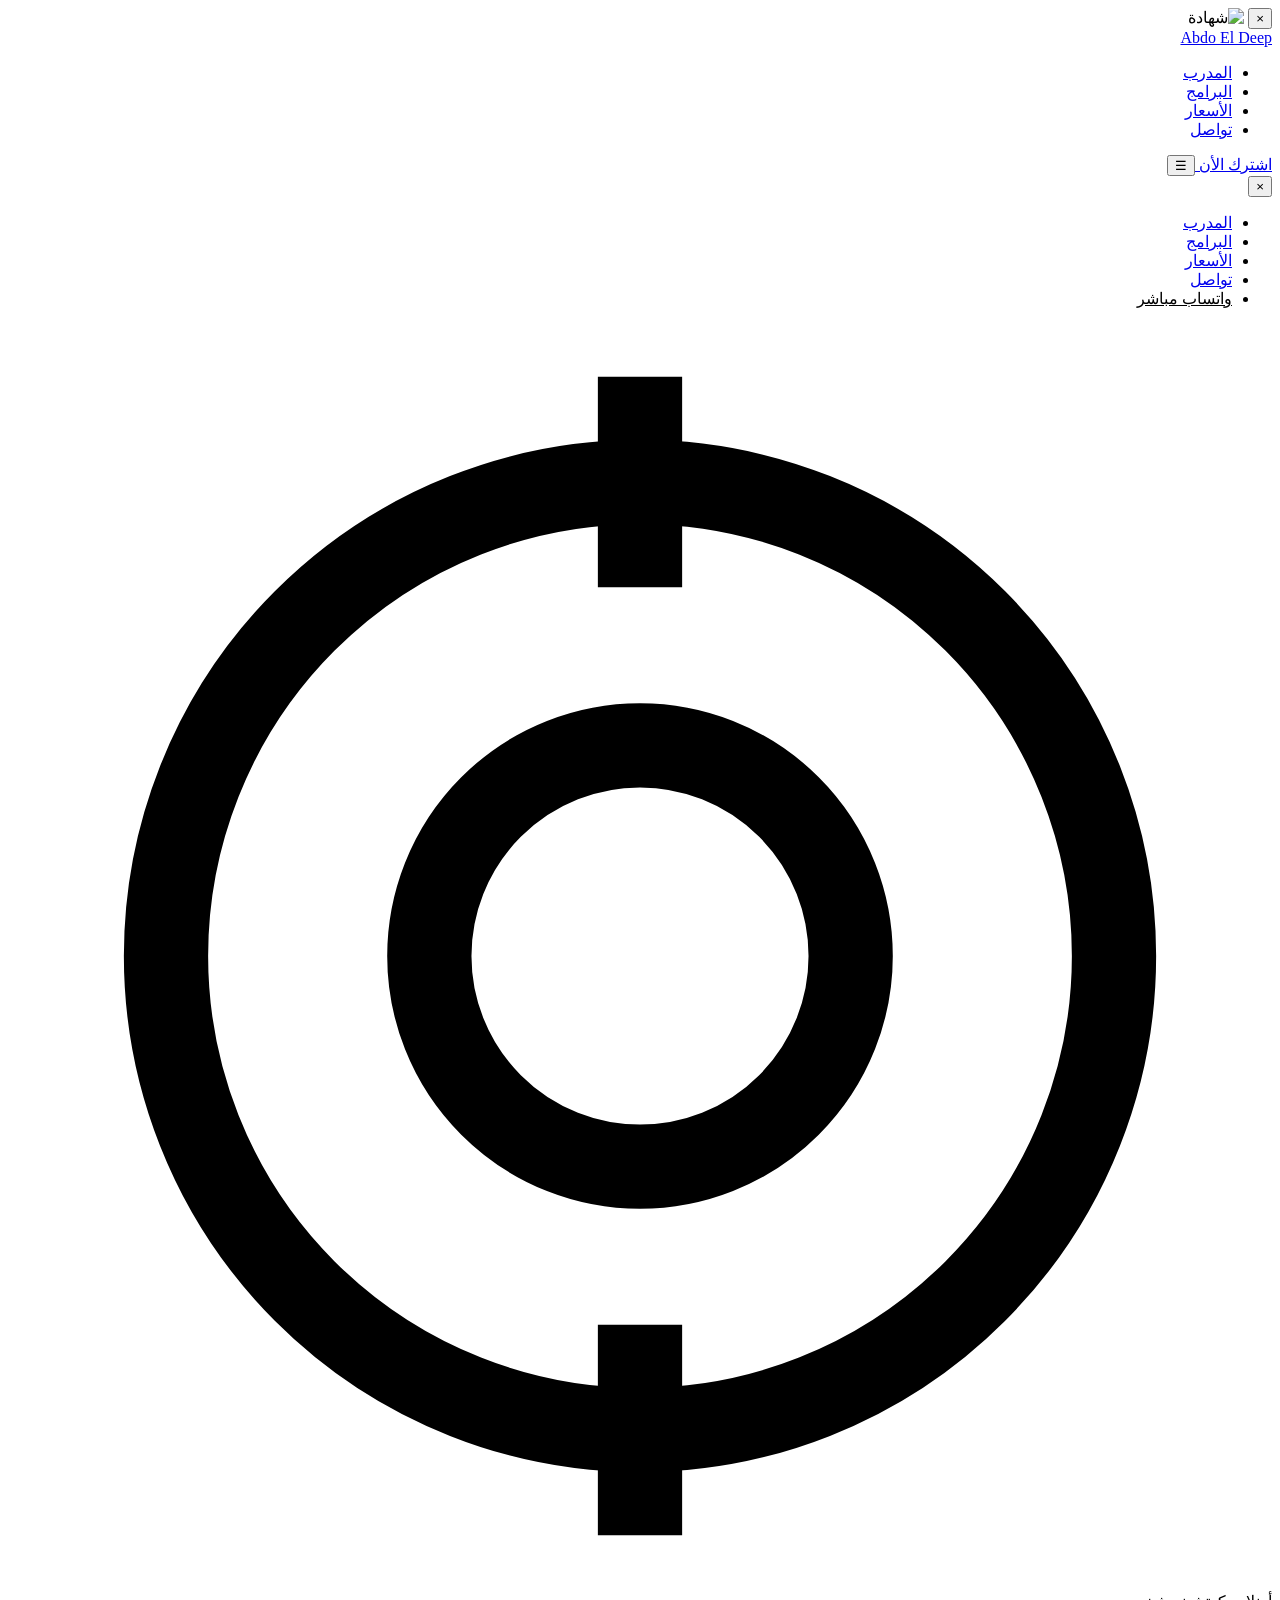
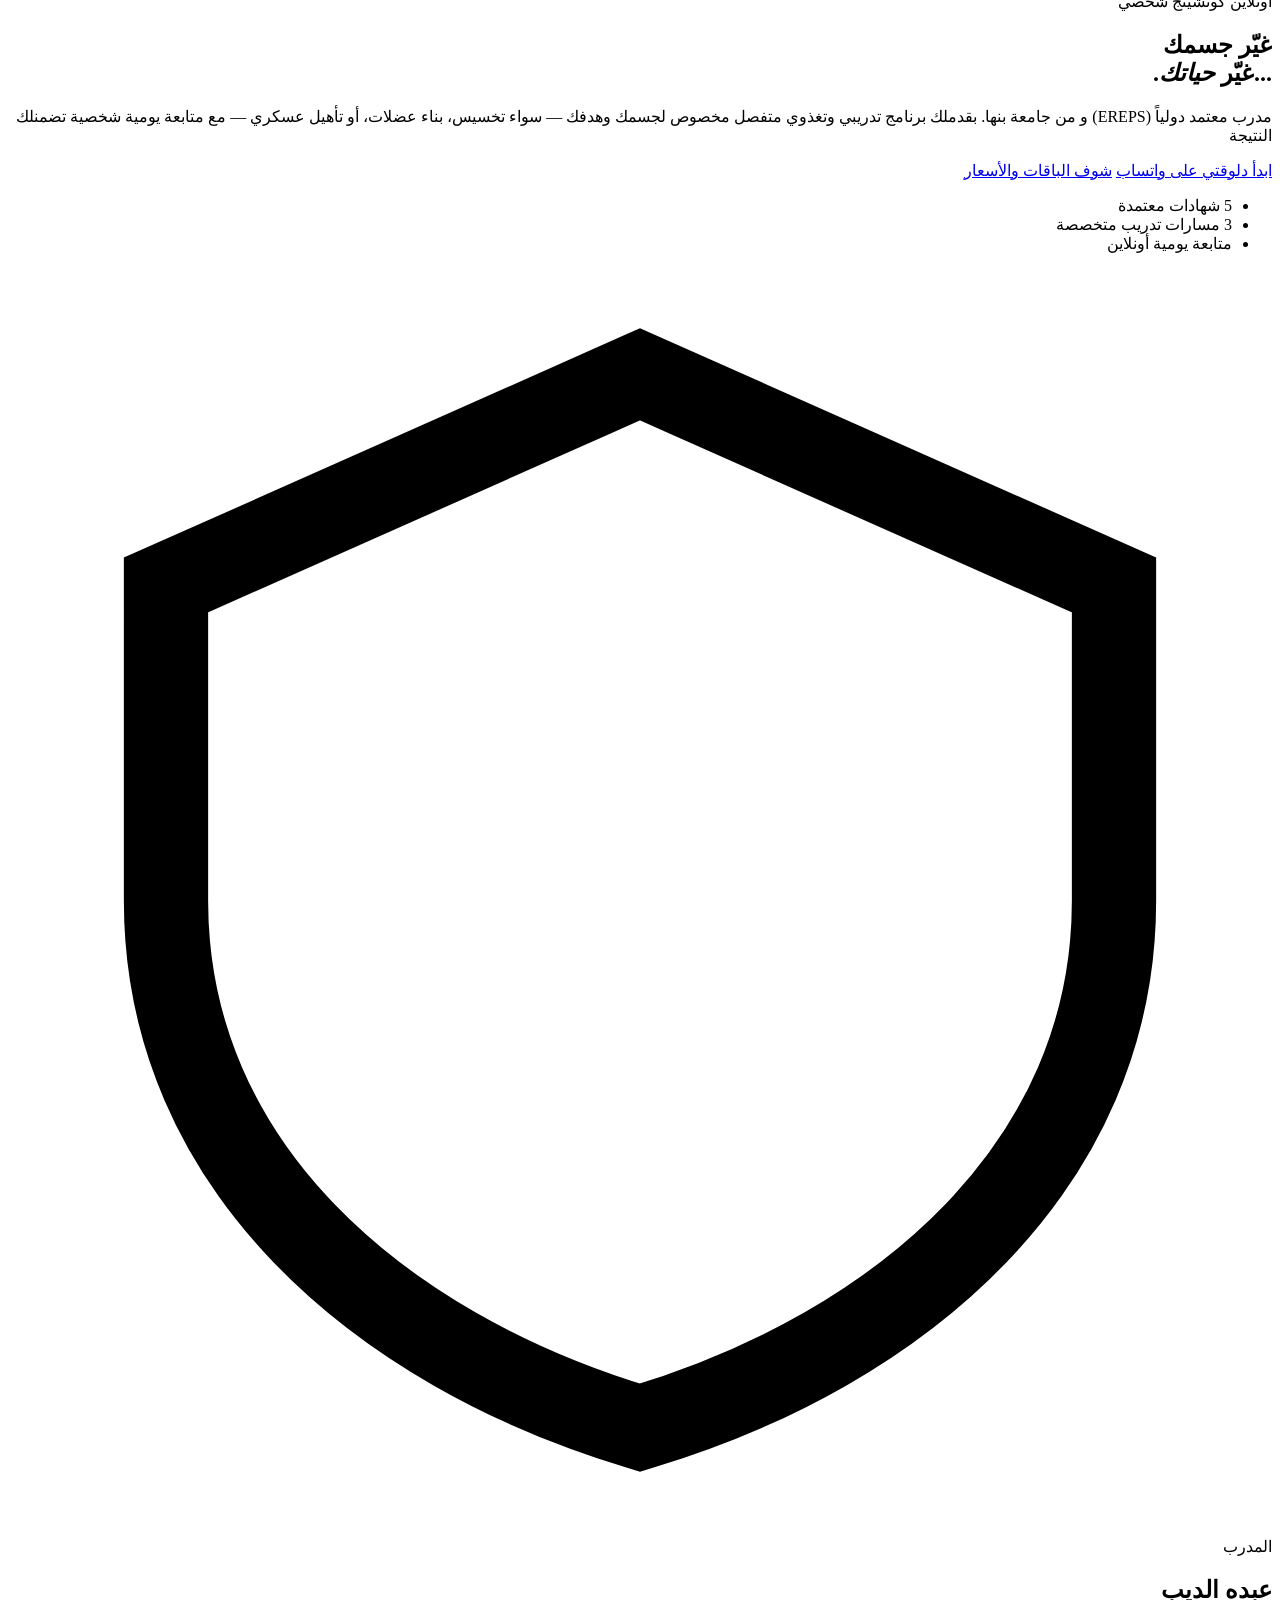
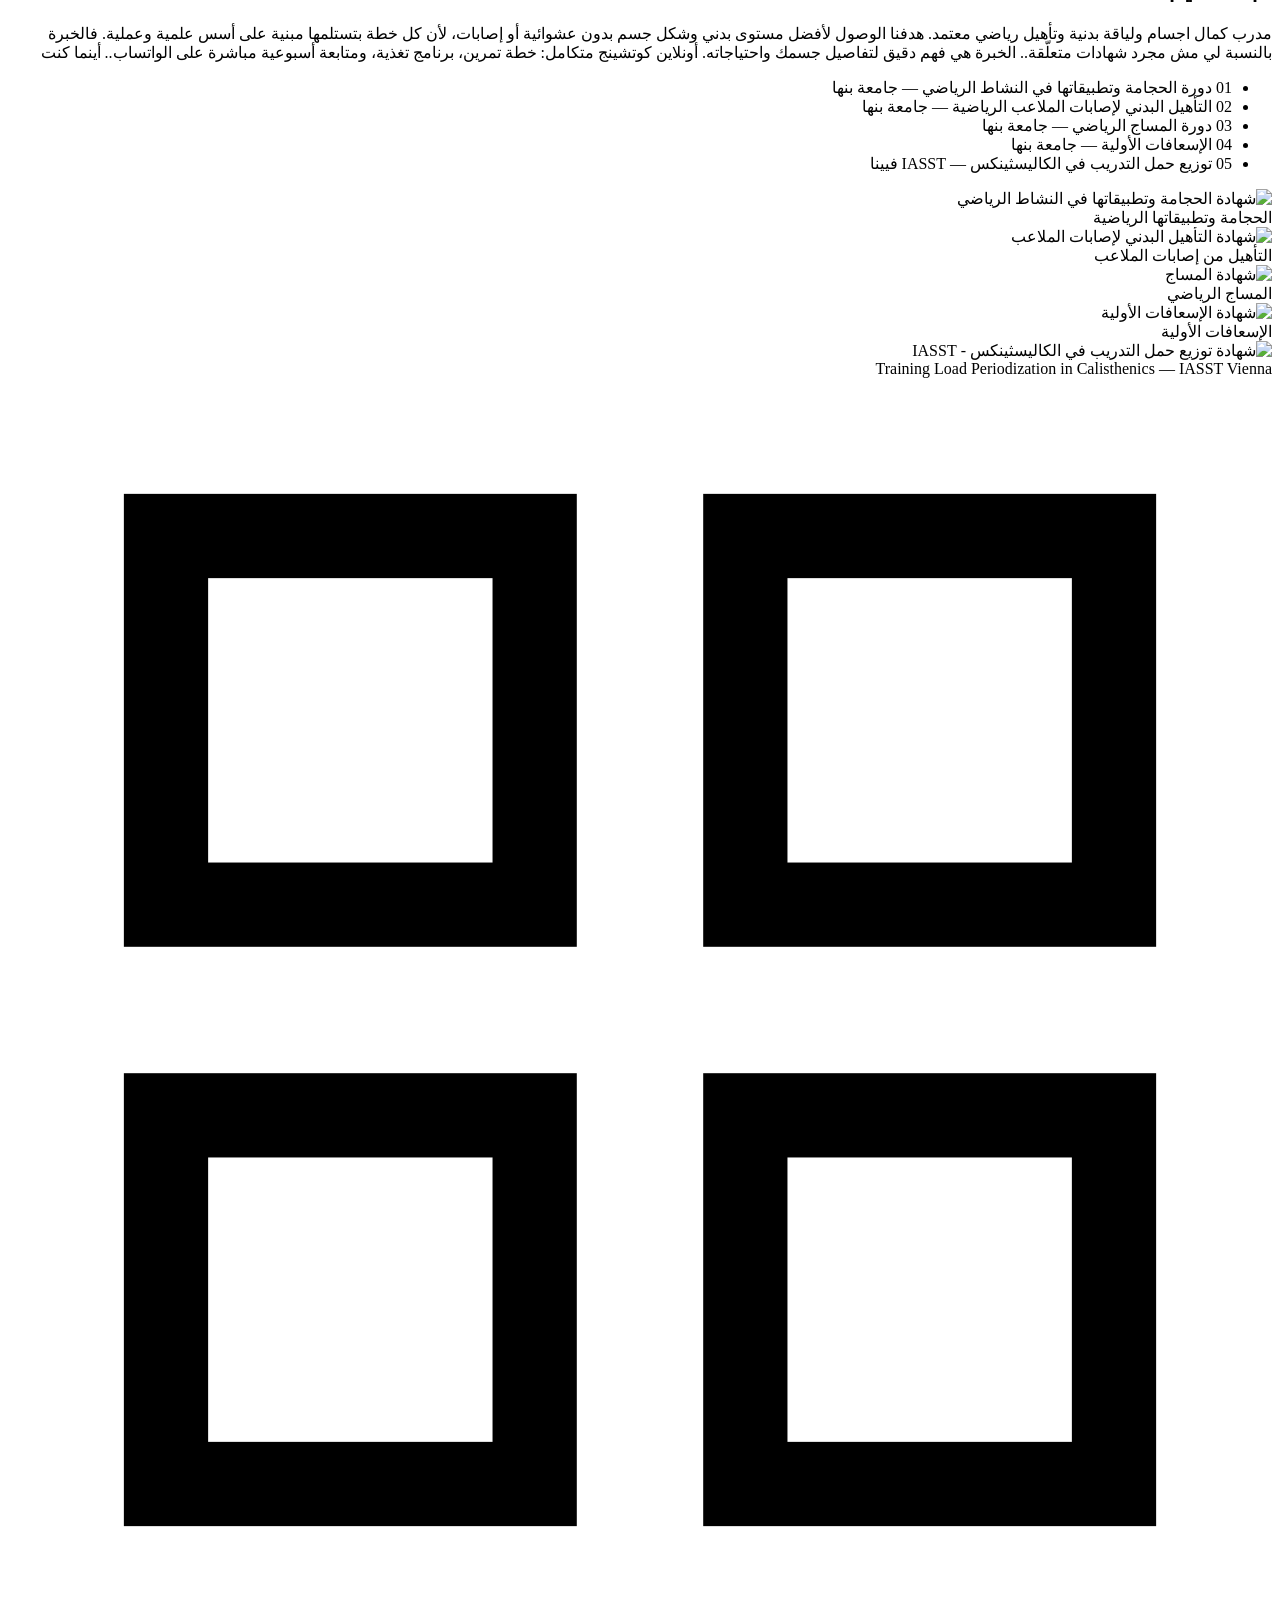
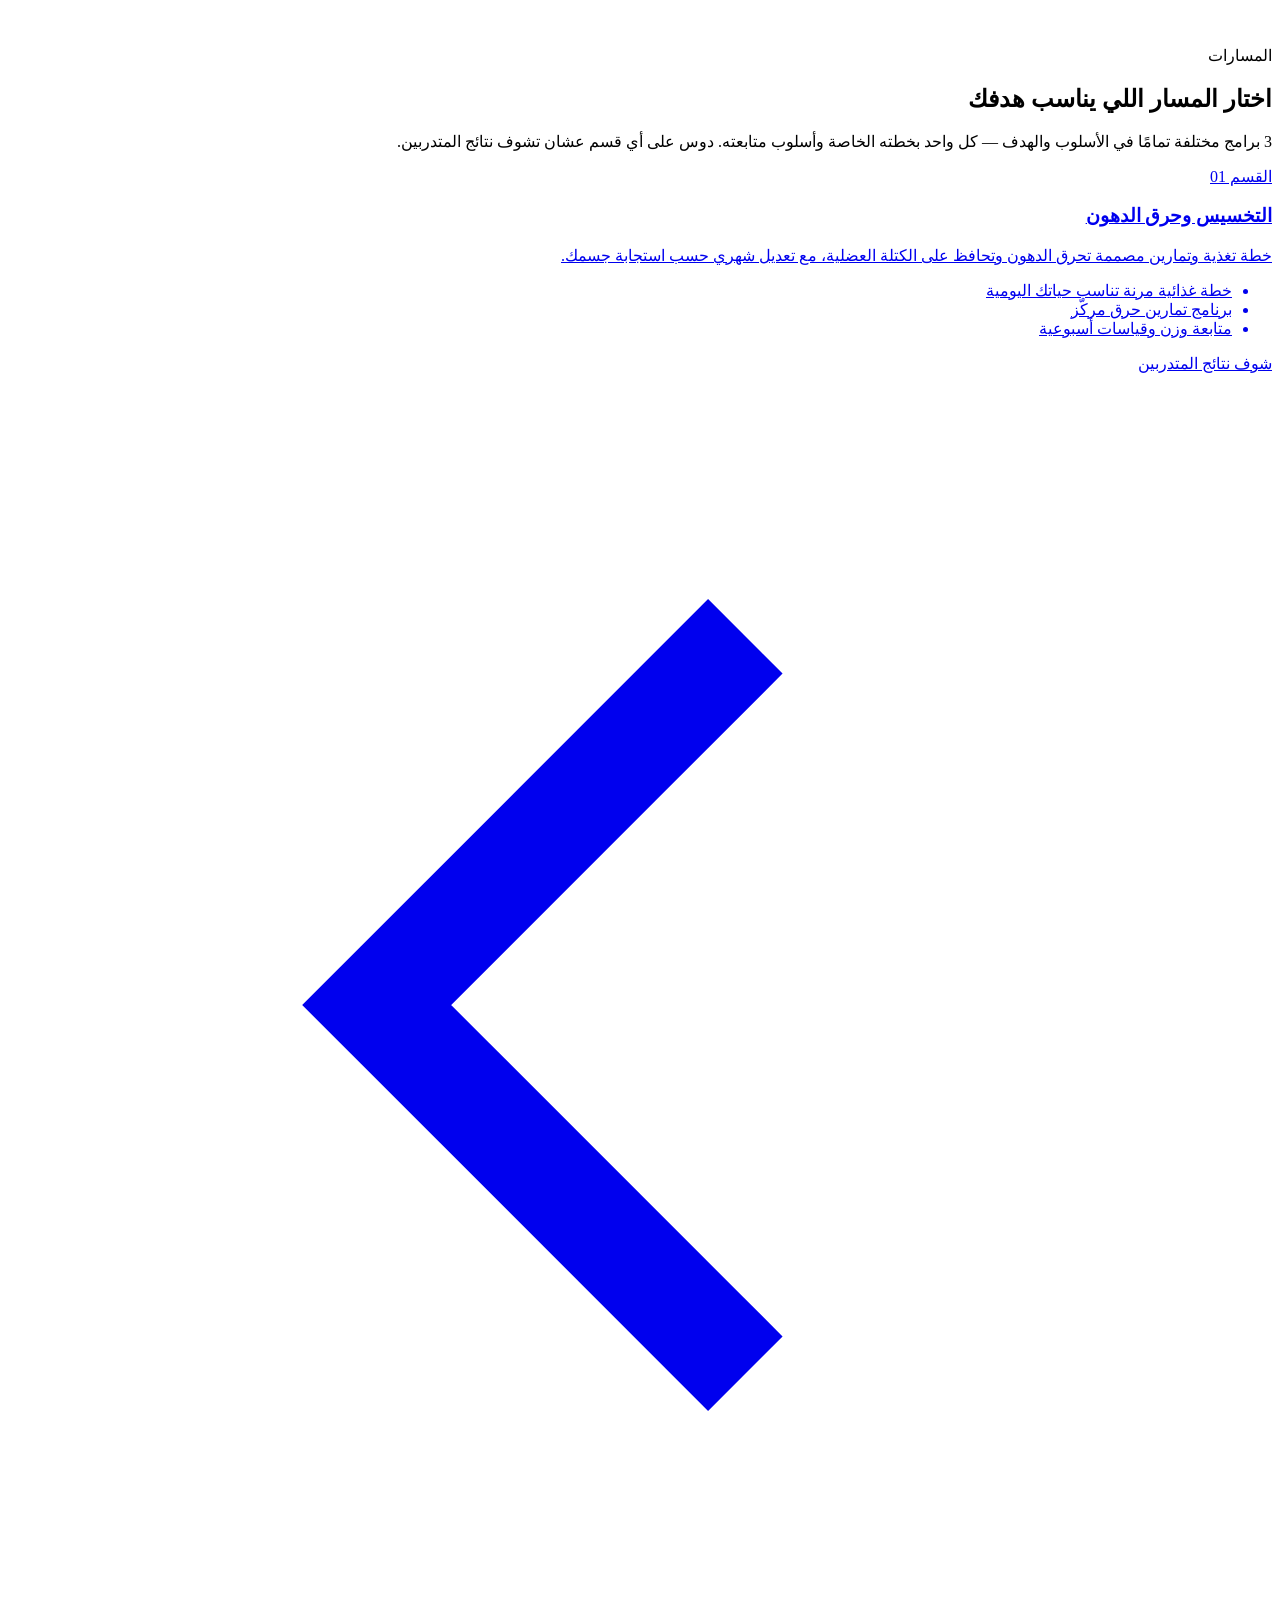
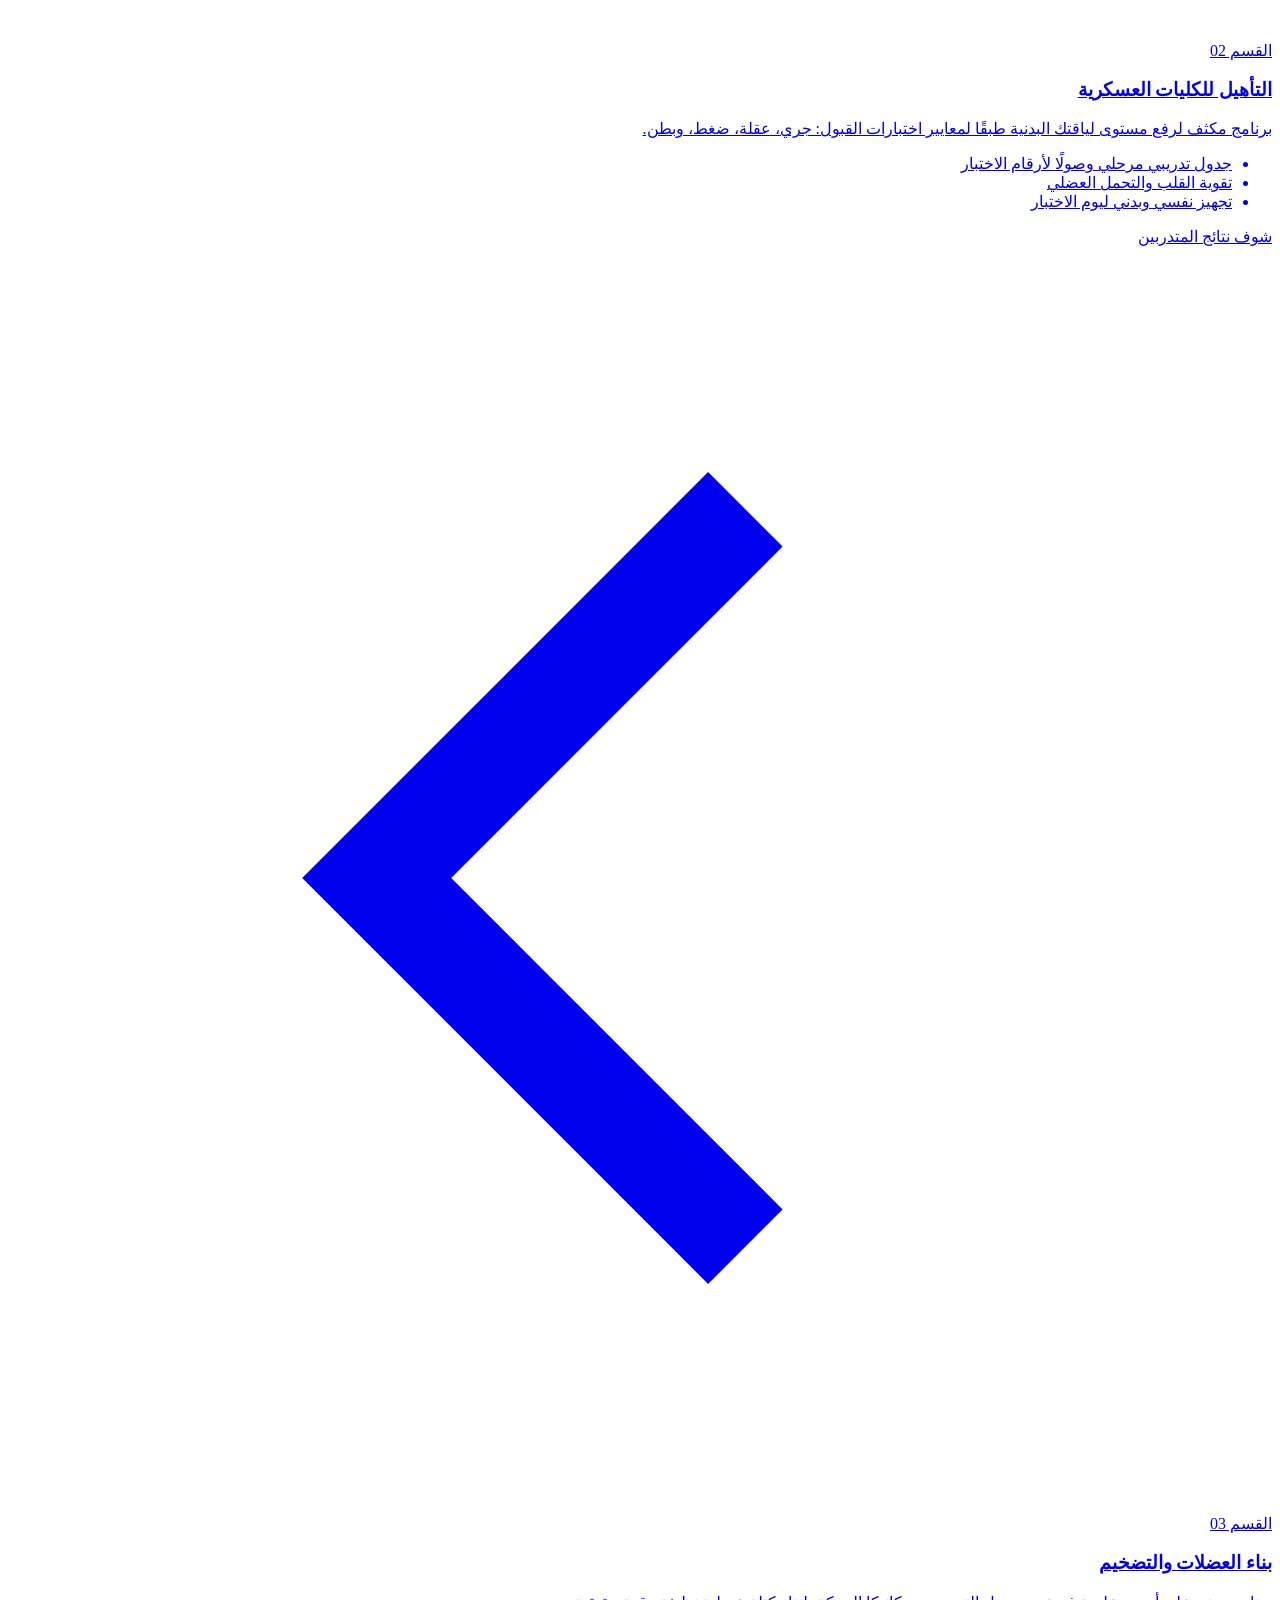
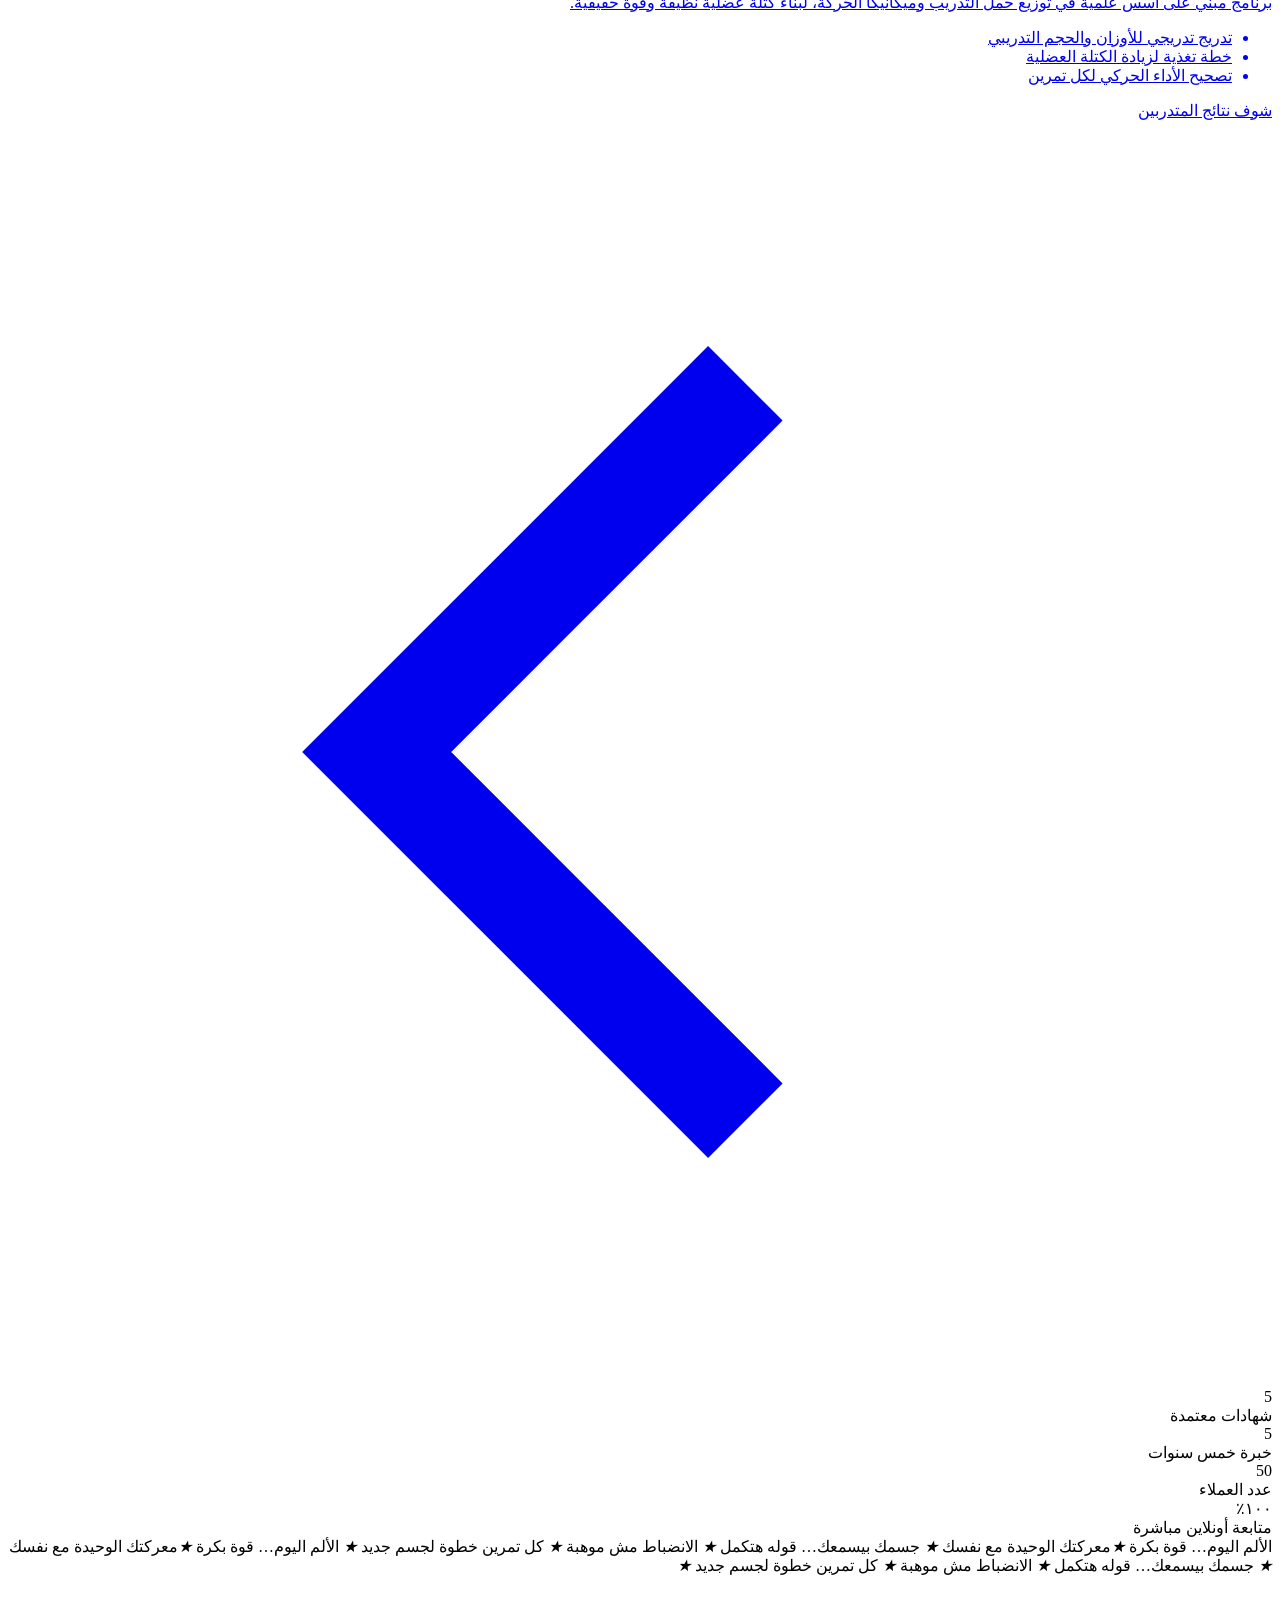
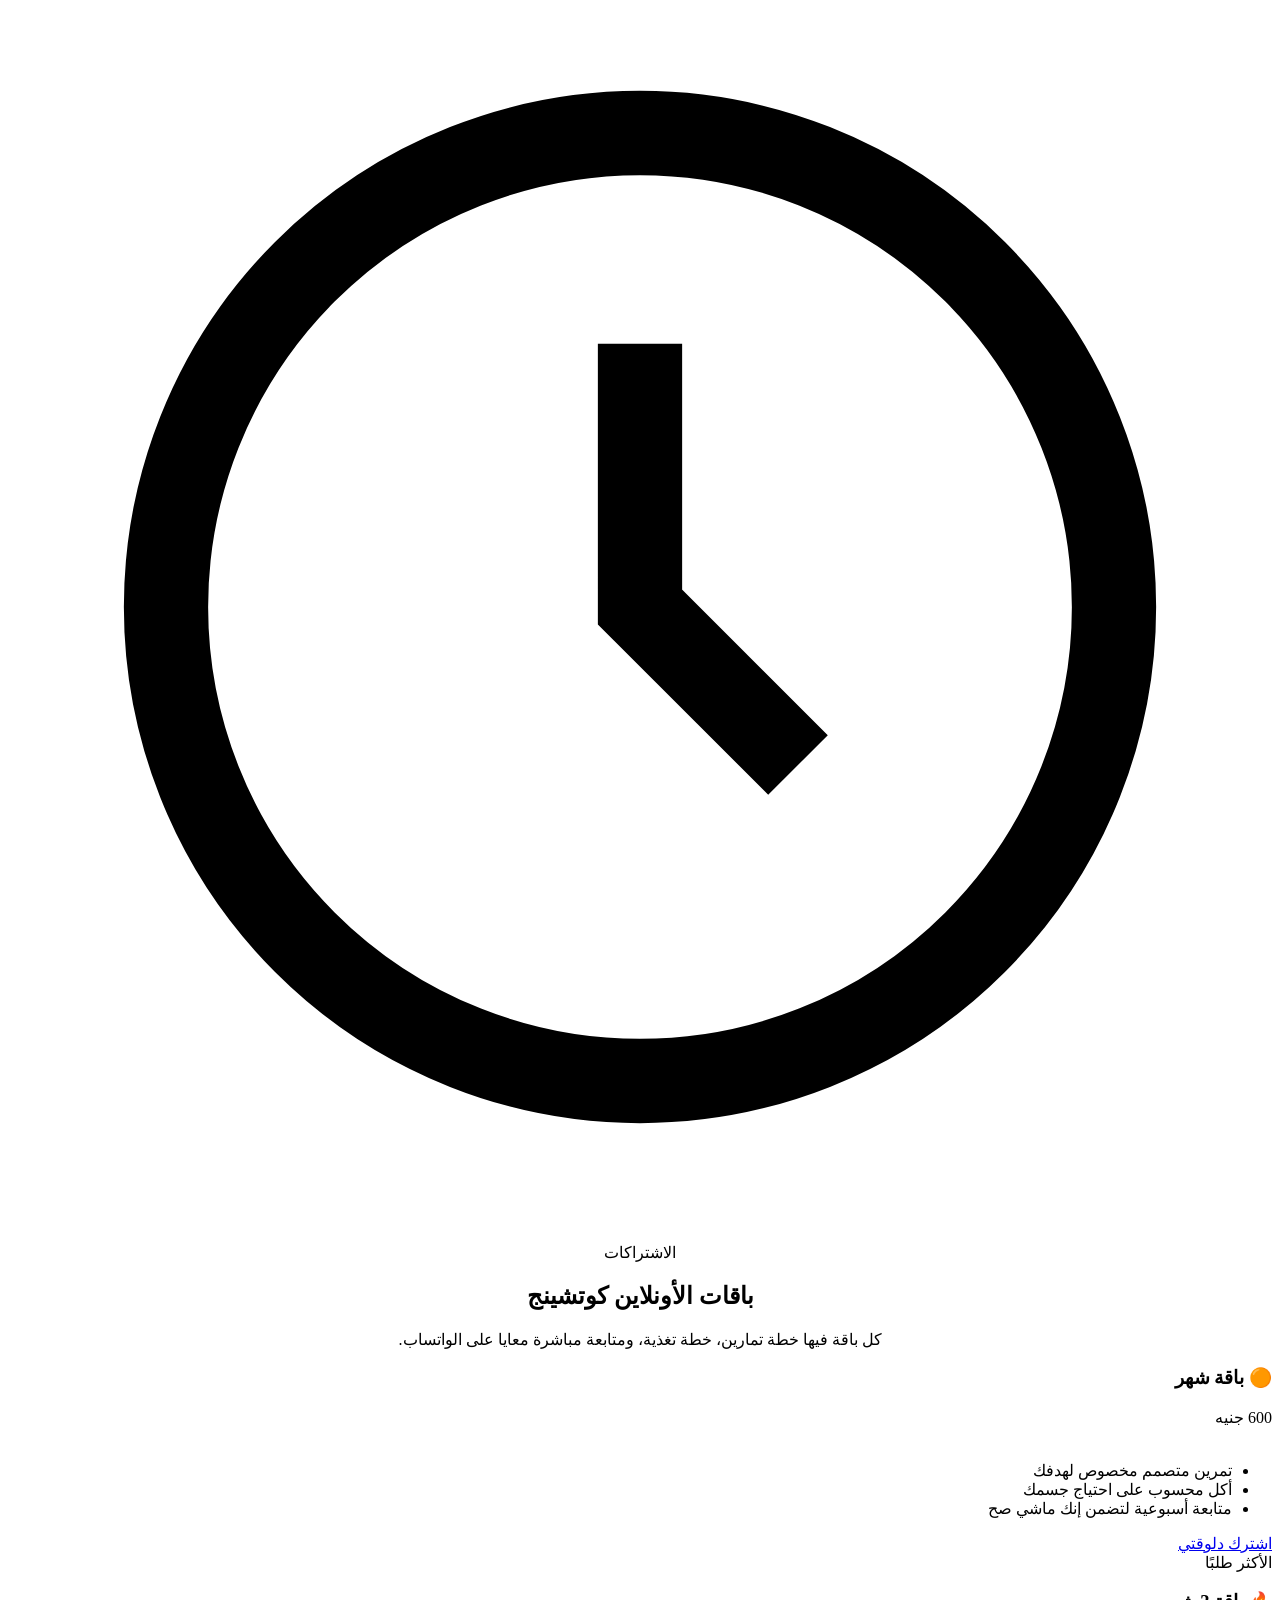
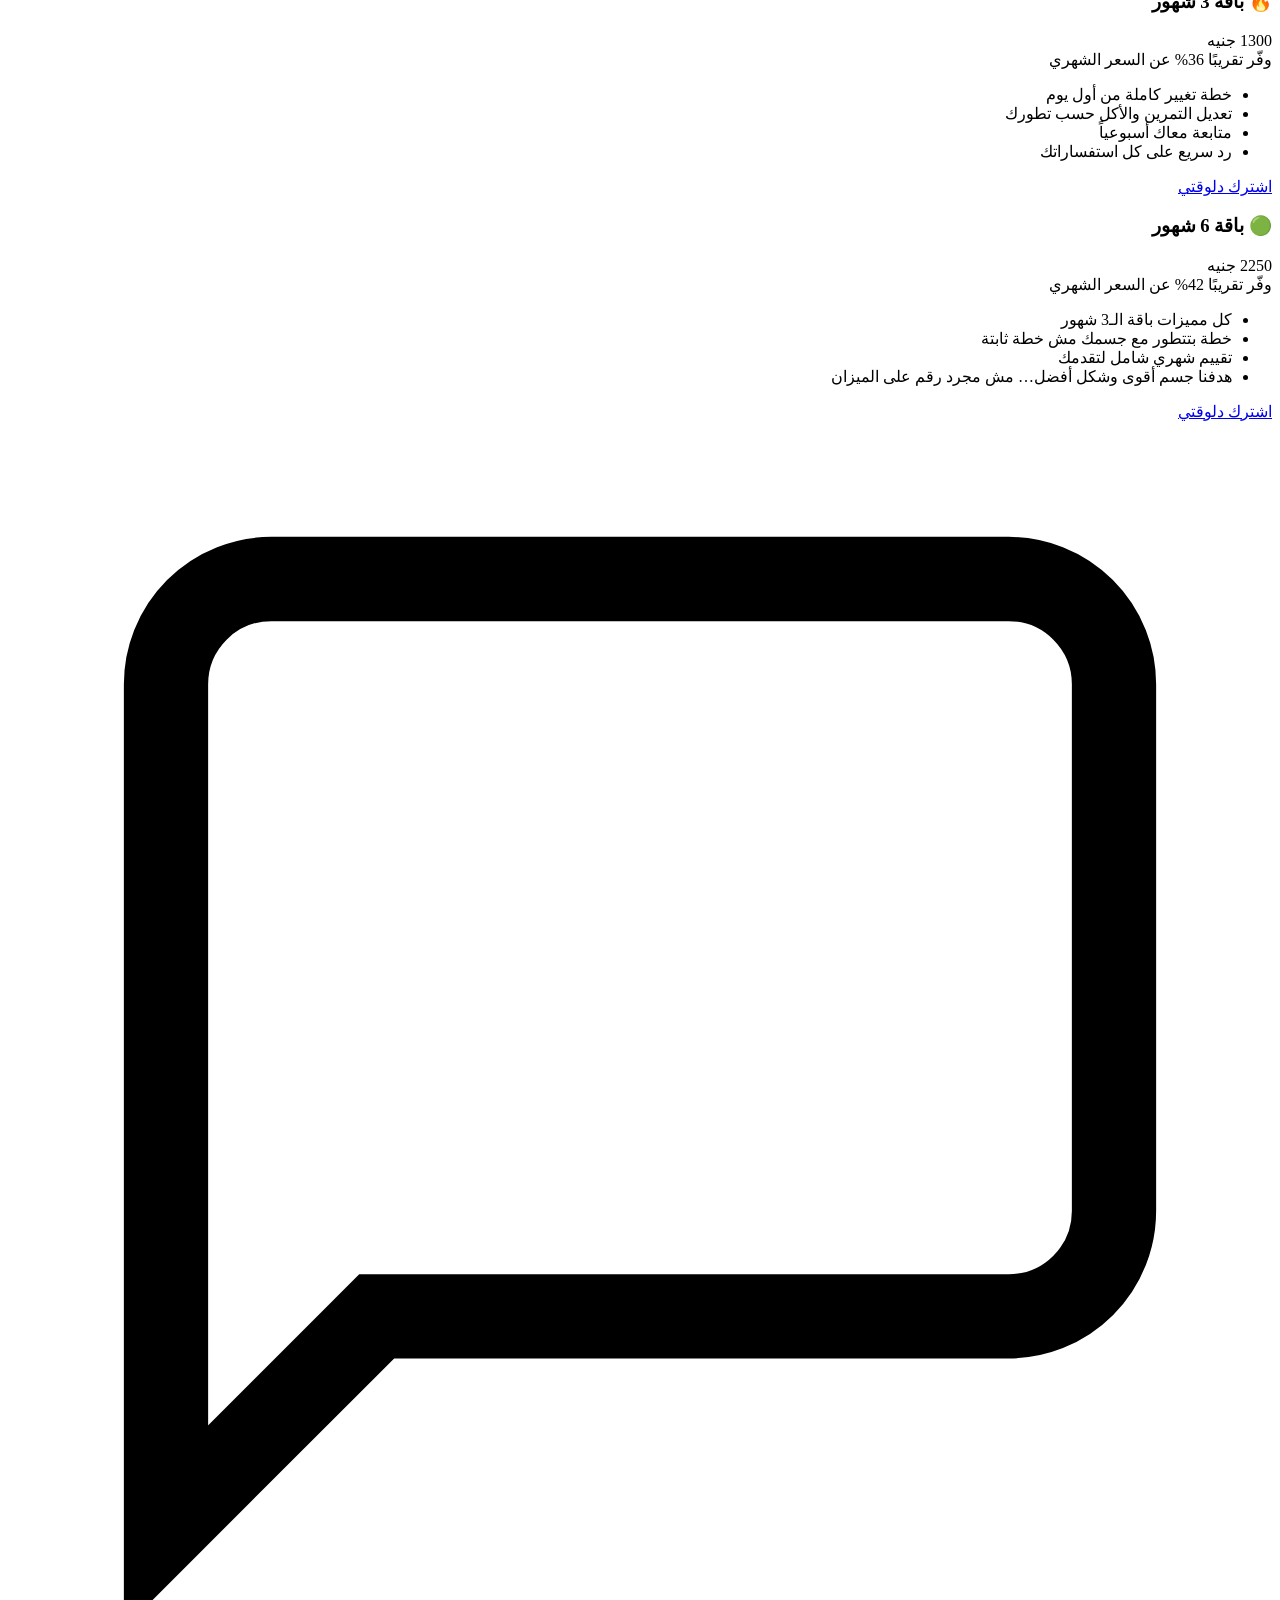
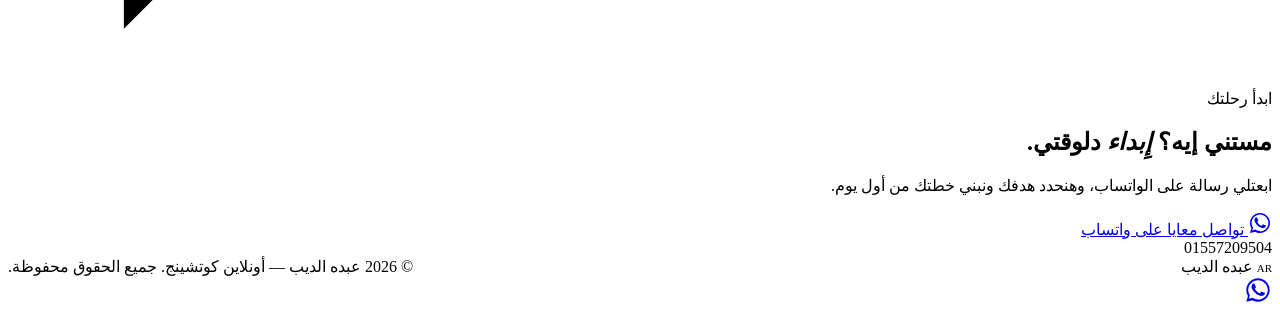
==== index.html @ a8871faa "تعديل الاسعار و اضافة صور" ====
<!DOCTYPE html>
<html lang="ar" dir="rtl">

<head>
  <meta charset="UTF-8">
  <meta name="viewport" content="width=device-width, initial-scale=1.0, viewport-fit=cover">
  <title>عبده الديب | أونلاين كوتشينج – تخسيس · تأهيل عسكري · تضخيم</title>
  <link rel="preconnect" href="https://fonts.googleapis.com">
  <link rel="preconnect" href="https://fonts.gstatic.com" crossorigin>
  <link
    href="https://fonts.googleapis.com/css2?family=Cairo:wght@400;600;700;800;900&family=Tajawal:wght@300;400;500;700;900&display=swap"
    rel="stylesheet">
  <link rel="stylesheet" href="style.css">
</head>

<body>

  <div class="grain"></div>

  <!-- LIGHTBOX -->
  <div class="lightbox" id="lightbox">
    <button class="lightbox-close" onclick="closeLightbox()">×</button>
    <img id="lightbox-img" src="" alt="شهادة">
  </div>

  <header>
    <a href="#top" class="logo">Abdo El Deep</a>
    <nav>
      <ul>
        <li><a href="#about">المدرب</a></li>
        <li><a href="#programs">البرامج</a></li>
        <li><a href="#pricing">الأسعار</a></li>
        <li><a href="#contact">تواصل</a></li>
      </ul>
    </nav>
    <a class="nav-cta" href="#pricing"
      rel="noopener">
      اشترك الأن
    </a>
    <button class="burger" aria-label="فتح القائمة" aria-expanded="false" onclick="toggleMobileNav()">☰</button>
  </header>

  <!-- mobile nav -->
  <div id="mnav">
    <button class="mnav-close" aria-label="إغلاق القائمة" onclick="toggleMobileNav()">×</button>
    <ul>
      <li><a href="#about" onclick="toggleMobileNav()">المدرب</a></li>
      <li><a href="#programs" onclick="toggleMobileNav()">البرامج</a></li>
      <li><a href="#pricing" onclick="toggleMobileNav()">الأسعار</a></li>
      <li><a href="#contact" onclick="toggleMobileNav()">تواصل</a></li>
      <li><a href="https://wa.me/201557209504" style="color:var(--ember)">واتساب مباشر</a></li>
    </ul>
  </div>

  <div id="top"></div>
  <section class="hero">
    <div class="hero-bg"></div>
    <div class="wrap hero-content reveal">
      <div class="eyebrow">
        <svg viewBox="0 0 24 24" fill="none" stroke="currentColor" stroke-width="1.6">
          <circle cx="12" cy="12" r="9" />
          <circle cx="12" cy="12" r="4" />
          <line x1="12" y1="1" x2="12" y2="5" />
          <line x1="12" y1="19" x2="12" y2="23" />
        </svg>
        أونلاين كوتشينج شخصي
      </div>
      <h1>غيّر جسمك<br>...غيّر<em> حياتك</em>.</h1>
      <p>مدرب معتمد دولياً (EREPS) و من جامعة بنها.
        بقدملك برنامج تدريبي وتغذوي متفصل مخصوص لجسمك وهدفك — سواء تخسيس، بناء عضلات، أو تأهيل عسكري — مع متابعة يومية
        شخصية تضمنلك النتيجة</p>
      <div class="hero-actions">
        <a class="btn btn-primary" href="https://wa.me/201557209504?text=عايز%20أبدأ%20أونلاين%20كوتشينج%20معاك"
          target="_blank" rel="noopener">ابدأ دلوقتي على واتساب</a>
        <a class="btn btn-outline" href="#pricing">شوف الباقات والأسعار</a>
      </div>
      <ul class="hero-tags">
        <li>5 شهادات معتمدة</li>
        <li>3 مسارات تدريب متخصصة</li>
        <li>متابعة يومية أونلاين</li>
      </ul>
    </div>
  </section>

  <div class="hazard"></div>

  <!-- ABOUT / CREDENTIALS -->
  <section class="about" id="about">
    <div class="wrap about-grid">
      <div class="about-body reveal">
        <div class="eyebrow">
          <svg viewBox="0 0 24 24" fill="none" stroke="currentColor" stroke-width="1.6">
            <path d="M12 2 3 6v6c0 5 4 8.5 9 10 5-1.5 9-5 9-10V6l-9-4Z" />
          </svg>
          المدرب
        </div>
        <h2>عبده الديب</h2>
       <p>مدرب كمال اجسام  ولياقة بدنية وتأهيل رياضي معتمد.
هدفنا الوصول لأفضل مستوى بدني وشكل جسم بدون عشوائية أو إصابات، لأن كل خطة بتستلمها مبنية على أسس علمية وعملية. فالخبرة بالنسبة لي مش مجرد شهادات متعلّقة.. الخبرة هي فهم دقيق لتفاصيل جسمك واحتياجاته.
أونلاين كوتشينج متكامل: خطة تمرين، برنامج تغذية، ومتابعة أسبوعية مباشرة على الواتساب.. أينما كنت</p>
        <ul class="cred-list">
          <li><span class="num">01</span> دورة الحجامة وتطبيقاتها في النشاط الرياضي — جامعة بنها</li>
          <li><span class="num">02</span> التأهيل البدني لإصابات الملاعب الرياضية — جامعة بنها</li>
          <li><span class="num">03</span> دورة المساج الرياضي — جامعة بنها</li>
          <li><span class="num">04</span> الإسعافات الأولية — جامعة بنها</li>
          <li><span class="num">05</span> توزيع حمل التدريب في الكاليسثينكس — IASST فيينا</li>
        </ul>
      </div>
      <div class="cert-wall reveal">
        <div class="cert-card" onclick="openLightbox('certs/cert-cupping.jpeg')">
          <img src="certs/cert-cupping.jpeg" alt="شهادة الحجامة وتطبيقاتها في النشاط الرياضي" loading="lazy">
          <div class="tag">الحجامة وتطبيقاتها الرياضية</div>
        </div>
        <div class="cert-card" onclick="openLightbox('certs/cert-rehab.jpeg')">
          <img src="certs/cert-rehab.jpeg" alt="شهادة التأهيل البدني لإصابات الملاعب" loading="lazy">
          <div class="tag">التأهيل من إصابات الملاعب</div>
        </div>
        <div class="cert-card" onclick="openLightbox('certs/cert-massage.jpeg')">
          <img src="certs/cert-massage.jpeg" alt="شهادة المساج" loading="lazy">
          <div class="tag">المساج الرياضي</div>
        </div>
        <div class="cert-card" onclick="openLightbox('certs/cert-firstaid.jpeg')">
          <img src="certs/cert-firstaid.jpeg" alt="شهادة الإسعافات الأولية" loading="lazy">
          <div class="tag">الإسعافات الأولية</div>
        </div>
        <div class="cert-card wide" onclick="openLightbox('certs/cert-calisthenics.jpeg')">
          <img src="certs/cert-calisthenics.jpeg" alt="شهادة توزيع حمل التدريب في الكاليسثينكس - IASST" loading="lazy">
          <div class="tag">Training Load Periodization in Calisthenics — IASST Vienna</div>
        </div>
      </div>
    </div>
  </section>

  <div class="hazard olive"></div>

  <!-- PROGRAMS -->
  <section class="programs" id="programs">
    <div class="wrap section-head reveal">
      <div class="eyebrow">
        <svg viewBox="0 0 24 24" fill="none" stroke="currentColor" stroke-width="1.6">
          <rect x="3" y="3" width="7" height="7" />
          <rect x="14" y="3" width="7" height="7" />
          <rect x="3" y="14" width="7" height="7" />
          <rect x="14" y="14" width="7" height="7" />
        </svg>
        المسارات
      </div>
      <h2>اختار المسار اللي يناسب هدفك</h2>
      <p>3 برامج مختلفة تمامًا في الأسلوب والهدف — كل واحد بخطته الخاصة وأسلوب متابعته. دوس على أي قسم عشان تشوف نتائج المتدربين.</p>
    </div>

    <div class="program-grid wrap" style="padding:0;">
      <a class="program reveal" href="results-fatloss.html">
        <div class="program-img"
          style="background-image:url('img/img2.jfif')">
        </div>
        <div class="program-body">
          <span class="program-index">القسم 01</span>
          <h3>التخسيس وحرق الدهون</h3>
          <p>خطة تغذية وتمارين مصممة تحرق الدهون وتحافظ على الكتلة العضلية، مع تعديل شهري حسب استجابة جسمك.</p>
          <ul class="program-list">
            <li>خطة غذائية مرنة تناسب حياتك اليومية</li>
            <li>برنامج تمارين حرق مركّز</li>
            <li>متابعة وزن وقياسات أسبوعية</li>
          </ul>
          <span class="program-cta">شوف نتائج المتدربين <svg viewBox="0 0 24 24" fill="none" stroke="currentColor" stroke-width="2"><path d="M14 5l-7 7 7 7"/></svg></span>
        </div>
      </a>

      <a class="program reveal" href="results-military.html">
        <div class="program-img"
          style="background-image:url('img/img1.jfif')">
        </div>
        <div class="program-body">
          <span class="program-index">القسم 02</span>
          <h3>التأهيل للكليات العسكرية </h3>
          <p>برنامج مكثف لرفع مستوى لياقتك البدنية طبقًا لمعايير اختبارات القبول: جري، عقلة، ضغط، وبطن.</p>
          <ul class="program-list">
            <li>جدول تدريبي مرحلي وصولًا لأرقام الاختبار</li>
            <li>تقوية القلب والتحمل العضلي</li>
            <li>تجهيز نفسي وبدني ليوم الاختبار</li>
          </ul>
          <span class="program-cta">شوف نتائج المتدربين <svg viewBox="0 0 24 24" fill="none" stroke="currentColor" stroke-width="2"><path d="M14 5l-7 7 7 7"/></svg></span>
        </div>
      </a>

      <a class="program reveal" href="results-muscle.html">
        <div class="program-img"
          style="background-image:url('img/img3.jfif')">
        </div>
        <div class="program-body">
          <span class="program-index">القسم 03</span>
          <h3>بناء العضلات والتضخيم</h3>
          <p>برنامج مبني على أسس علمية في توزيع حمل التدريب وميكانيكا الحركة، لبناء كتلة عضلية نظيفة وقوة حقيقية.</p>
          <ul class="program-list">
            <li>تدريج تدريجي للأوزان والحجم التدريبي</li>
            <li>خطة تغذية لزيادة الكتلة العضلية</li>
            <li>تصحيح الأداء الحركي لكل تمرين</li>
          </ul>
          <span class="program-cta">شوف نتائج المتدربين <svg viewBox="0 0 24 24" fill="none" stroke="currentColor" stroke-width="2"><path d="M14 5l-7 7 7 7"/></svg></span>
        </div>
      </a>
    </div>
  </section>

  <!-- STATS -->
  <div class="stats reveal">
    <div class="wrap stats-grid">
      <div class="stat">
        <div class="n">5</div>
        <div class="l">شهادات معتمدة</div>
      </div>
      <div class="stat">
        <div class="n">5</div>
        <div class="l">خبرة خمس سنوات</div>
      </div>
      <div class="stat">
        <div class="n">50</div>
        <div class="l">عدد العملاء</div>
      </div>
      <div class="stat">
        <div class="n">١٠٠٪</div>
        <div class="l">متابعة أونلاين مباشرة</div>
      </div>
    </div>
  </div>

  <!-- TICKER -->
  <div class="ticker-wrap">
    <div class="ticker">
      <span>الألم اليوم… قوة بكرة <em>★</em>معركتك الوحيدة مع نفسك <em>★</em> جسمك بيسمعك… قوله هتكمل <em>★</em>
        الانضباط مش موهبة <em>★</em> كل تمرين خطوة لجسم جديد <em>★</em></span>
      <span>الألم اليوم… قوة بكرة <em>★</em>معركتك الوحيدة مع نفسك <em>★</em> جسمك بيسمعك… قوله هتكمل <em>★</em>
        الانضباط مش موهبة <em>★</em> كل تمرين خطوة لجسم جديد <em>★</em></span>
    </div>
  </div>

  <!-- PRICING -->
  <section class="pricing" id="pricing">
    <div class="wrap">
      <div class="section-head reveal" style="margin-left:auto; margin-right:auto; text-align:center;">
        <div class="eyebrow" style="justify-content:center;">
          <svg viewBox="0 0 24 24" fill="none" stroke="currentColor" stroke-width="1.6">
            <circle cx="12" cy="12" r="9" />
            <path d="M12 7v5l3 3" />
          </svg>
          الاشتراكات
        </div>
        <h2>باقات الأونلاين كوتشينج</h2>
        <p style="margin:0 auto;">كل باقة فيها خطة تمارين، خطة تغذية، ومتابعة مباشرة معايا على الواتساب.</p>
      </div>

      <div class="price-grid">
        <div class="price-card reveal">
          <h3>🟠 باقة شهر</h3>
          <div class="price-amount">600<span> جنيه</span></div>
          <div class="price-save">&nbsp;</div>
          <ul>
            <li>تمرين متصمم مخصوص لهدفك</li>
            <li>أكل محسوب على احتياج جسمك</li>
            <li>متابعة أسبوعية لتضمن إنك ماشي صح</li>
          </ul>
          <a class="btn btn-outline" href="signup.html?plan=باقة%20شهر&price=600">اشترك دلوقتي</a>
        </div>

        <div class="price-card featured reveal">
          <div class="price-badge">الأكثر طلبًا</div>
          <h3>🔥 باقة 3 شهور</h3>
          <div class="price-amount">1300<span> جنيه</span></div>
          <div class="price-save">وفّر تقريبًا 36% عن السعر الشهري</div>
          <ul>
            <li>خطة تغيير كاملة من أول يوم</li>
            <li>تعديل التمرين والأكل حسب تطورك</li>
            <li>متابعة معاك أسبوعياً</li>
            <li>رد سريع على كل استفساراتك</li>
          </ul>
          <a class="btn btn-primary" href="signup.html?plan=باقة%203%20شهور&price=1150">اشترك دلوقتي</a>
        </div>

        <div class="price-card reveal">
          <h3>🟢 باقة 6 شهور</h3>
          <div class="price-amount">2250<span> جنيه</span></div>
          <div class="price-save">وفّر تقريبًا 42% عن السعر الشهري</div>
          <ul>
            <li>كل مميزات باقة الـ3 شهور</li>
            <li>خطة بتتطور مع جسمك مش خطة ثابتة</li>
            <li>تقييم شهري شامل لتقدمك</li>
            <li>هدفنا جسم أقوى وشكل أفضل… مش مجرد رقم على الميزان</li>
          </ul>
          <a class="btn btn-outline" href="signup.html?plan=باقة%206%20شهور&price=2100">اشترك دلوقتي</a>
        </div>
      </div>
    </div>
  </section>

  <div class="hazard"></div>

  <!-- CONTACT -->
  <section class="contact" id="contact">
    <div class="wrap reveal">
      <div class="eyebrow" style="justify-content:center;">
        <svg viewBox="0 0 24 24" fill="none" stroke="currentColor" stroke-width="1.6">
          <path d="M21 15a2 2 0 0 1-2 2H7l-4 4V5a2 2 0 0 1 2-2h14a2 2 0 0 1 2 2z" />
        </svg>
        ابدأ رحلتك
      </div>
      <h2>مستني إيه؟ <em>إِبداء</em> دلوقتي.</h2>
      <p>ابعتلي رسالة على الواتساب، وهنحدد هدفك ونبني خطتك من أول يوم.</p>
      <a class="whatsapp-btn" href="https://wa.me/201557209504?text=عايز%20أبدأ%20أونلاين%20كوتشينج%20معاك"
        target="_blank" rel="noopener">
        <svg width="24" height="24" viewBox="0 0 24 24" fill="currentColor">
          <path
            d="M17.5 14.4c-.3-.2-1.7-.9-2-1-.3-.1-.5-.1-.7.1-.2.3-.7 1-.9 1.1-.2.2-.3.2-.6.1-.3-.2-1.2-.5-2.3-1.5-.8-.8-1.4-1.7-1.6-2-.2-.3 0-.5.1-.6.1-.1.3-.3.4-.5.1-.1.2-.3.3-.5.1-.2 0-.4 0-.5C10 9 9.4 7.6 9.2 7c-.2-.5-.4-.5-.6-.5h-.5c-.2 0-.5.1-.7.3-.2.3-1 1-1 2.3 0 1.4 1 2.7 1.1 2.9.1.2 2 3.1 4.9 4.3.7.3 1.2.5 1.6.6.7.2 1.3.2 1.8.1.5-.1 1.7-.7 1.9-1.4.2-.7.2-1.2.2-1.3-.1-.1-.3-.2-.6-.4z" />
          <path
            d="M12 2C6.5 2 2 6.5 2 12c0 1.9.5 3.6 1.4 5.1L2 22l5.1-1.3C8.5 21.5 10.2 22 12 22c5.5 0 10-4.5 10-10S17.5 2 12 2zm0 18c-1.6 0-3.1-.4-4.4-1.2l-.3-.2-3.1.8.8-3-.2-.3C4 14.7 3.6 13.4 3.6 12c0-4.6 3.8-8.4 8.4-8.4s8.4 3.8 8.4 8.4-3.8 8.4-8.4 8.4z" />
        </svg>
        تواصل معايا على واتساب
      </a>
      <div class="phone-line">01557209504</div>
    </div>
  </section>

  <footer>
    <div class="wrap"
      style="display:flex; justify-content:space-between; align-items:center; flex-wrap:wrap; gap:16px; width:100%;">
      <div class="logo" style="font-size:16px;"><span class="badge"
          style="width:28px; height:28px; font-size:11px;"><span>AR</span></span> عبده الديب</div>
      <div class="fnote">© 2026 عبده الديب — أونلاين كوتشينج. جميع الحقوق محفوظة.</div>
    </div>
  </footer>

  <a class="float-wa" href="#pricing"
    rel="noopener" aria-label="واتساب">
    <svg width="28" height="28" viewBox="0 0 24 24" fill="currentColor">
      <path
        d="M17.5 14.4c-.3-.2-1.7-.9-2-1-.3-.1-.5-.1-.7.1-.2.3-.7 1-.9 1.1-.2.2-.3.2-.6.1-.3-.2-1.2-.5-2.3-1.5-.8-.8-1.4-1.7-1.6-2-.2-.3 0-.5.1-.6.1-.1.3-.3.4-.5.1-.1.2-.3.3-.5.1-.2 0-.4 0-.5C10 9 9.4 7.6 9.2 7c-.2-.5-.4-.5-.6-.5h-.5c-.2 0-.5.1-.7.3-.2.3-1 1-1 2.3 0 1.4 1 2.7 1.1 2.9.1.2 2 3.1 4.9 4.3.7.3 1.2.5 1.6.6.7.2 1.3.2 1.8.1.5-.1 1.7-.7 1.9-1.4.2-.7.2-1.2.2-1.3-.1-.1-.3-.2-.6-.4z" />
      <path
        d="M12 2C6.5 2 2 6.5 2 12c0 1.9.5 3.6 1.4 5.1L2 22l5.1-1.3C8.5 21.5 10.2 22 12 22c5.5 0 10-4.5 10-10S17.5 2 12 2zm0 18c-1.6 0-3.1-.4-4.4-1.2l-.3-.2-3.1.8.8-3-.2-.3C4 14.7 3.6 13.4 3.6 12c0-4.6 3.8-8.4 8.4-8.4s8.4 3.8 8.4 8.4-3.8 8.4-8.4 8.4z" />
    </svg>
  </a>

  <script src="script.js"></script>

</body>

</html>
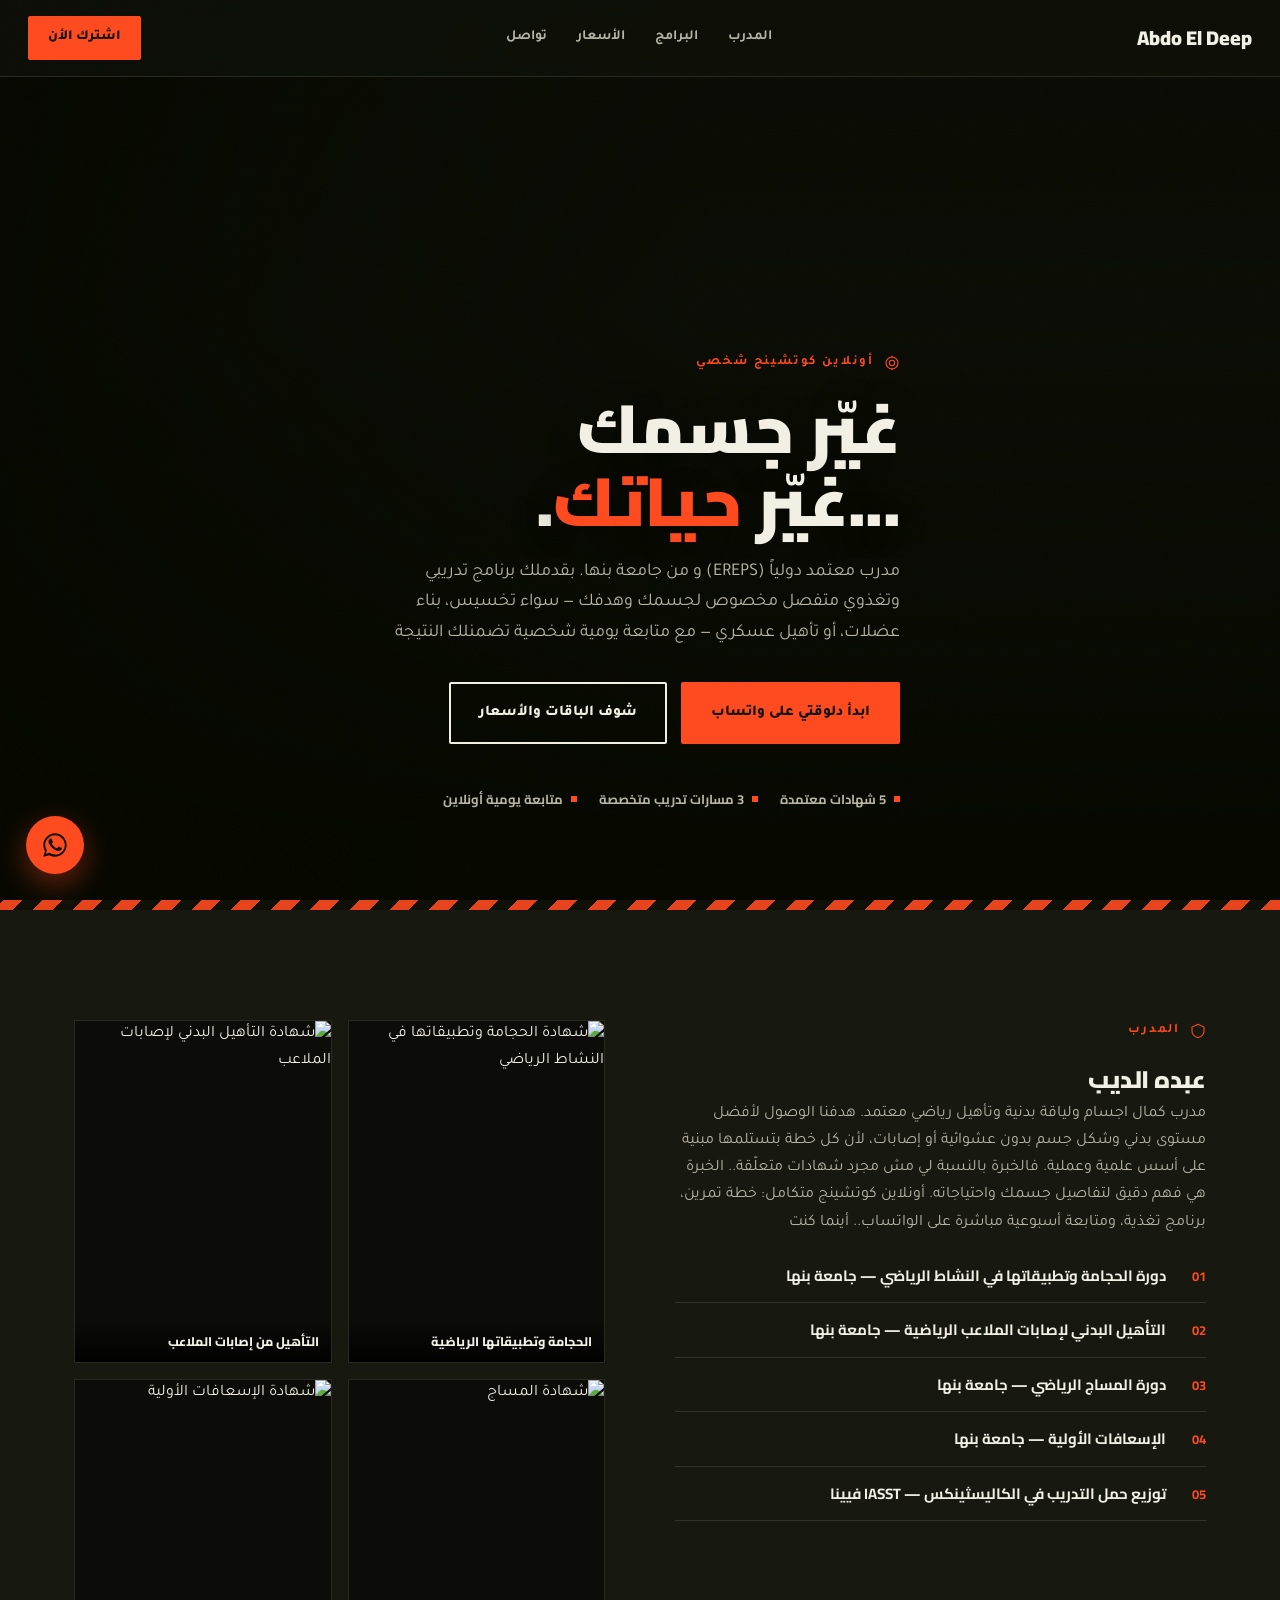
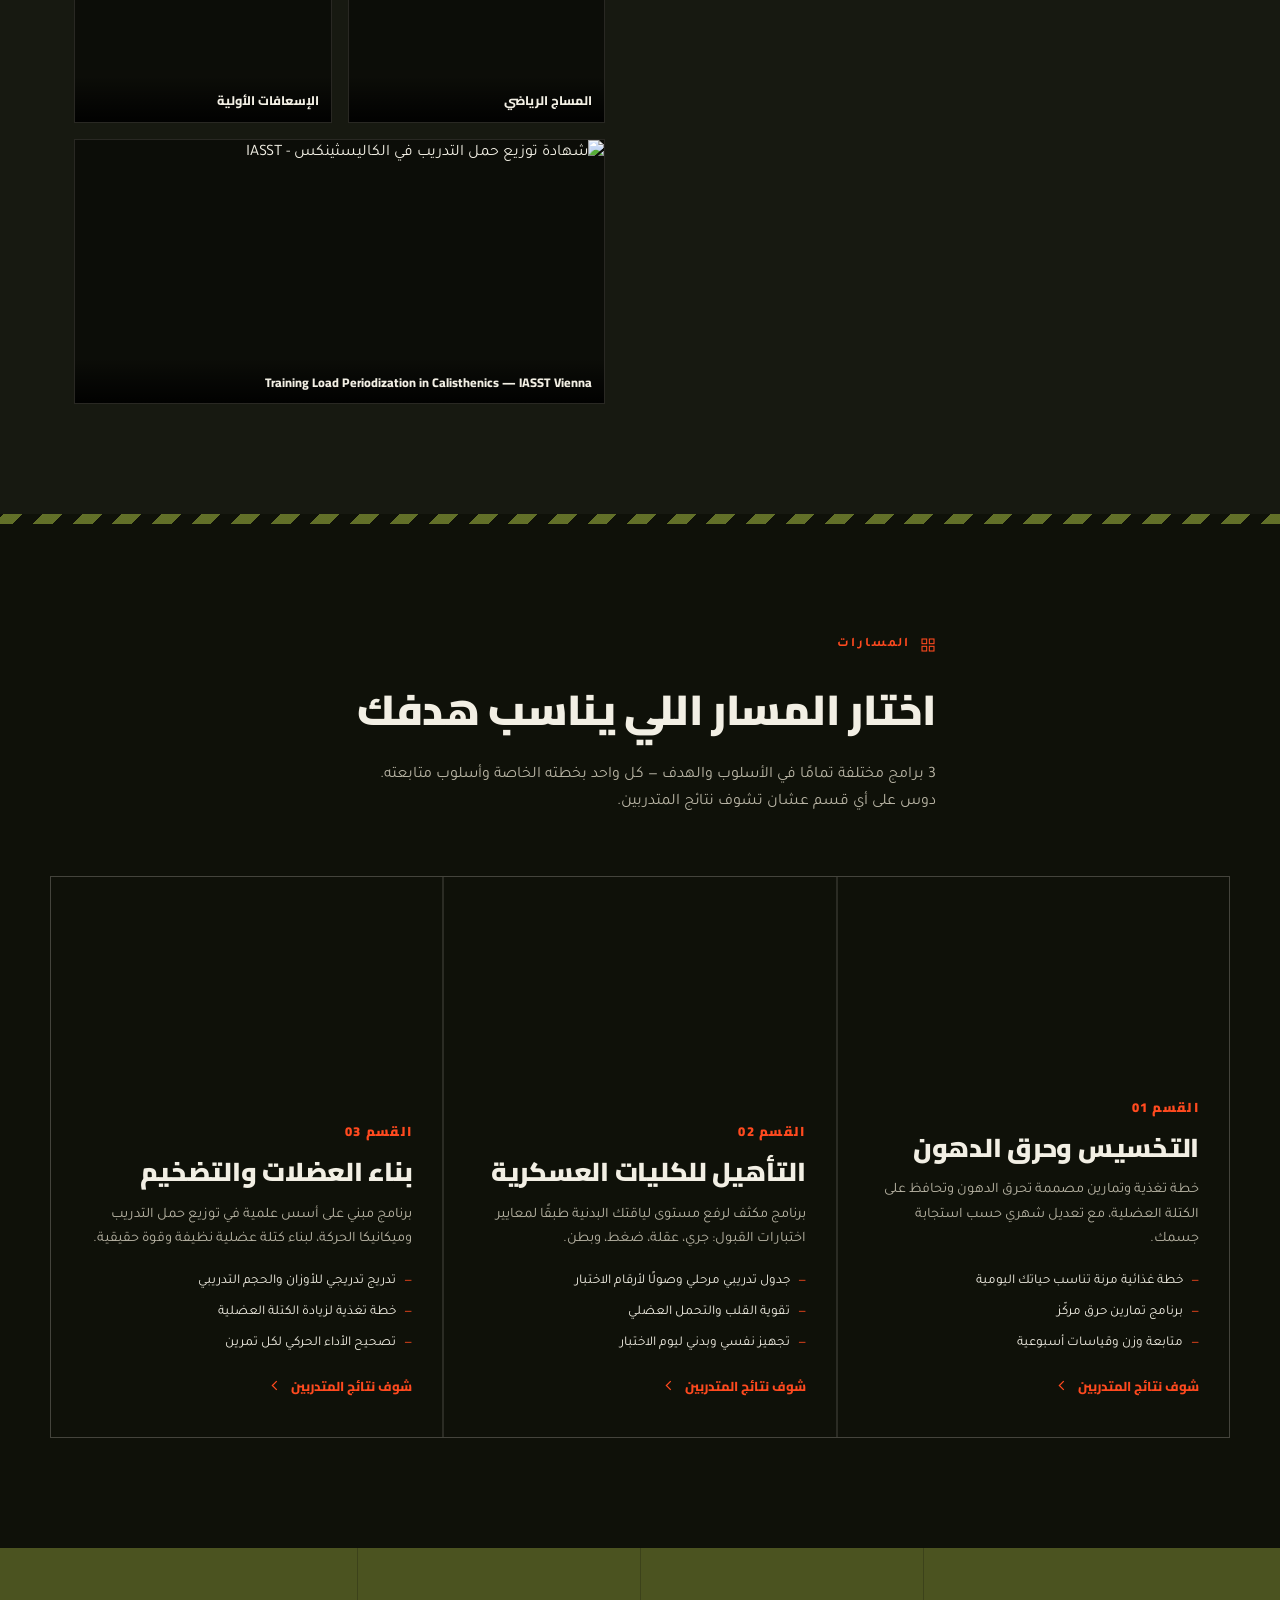
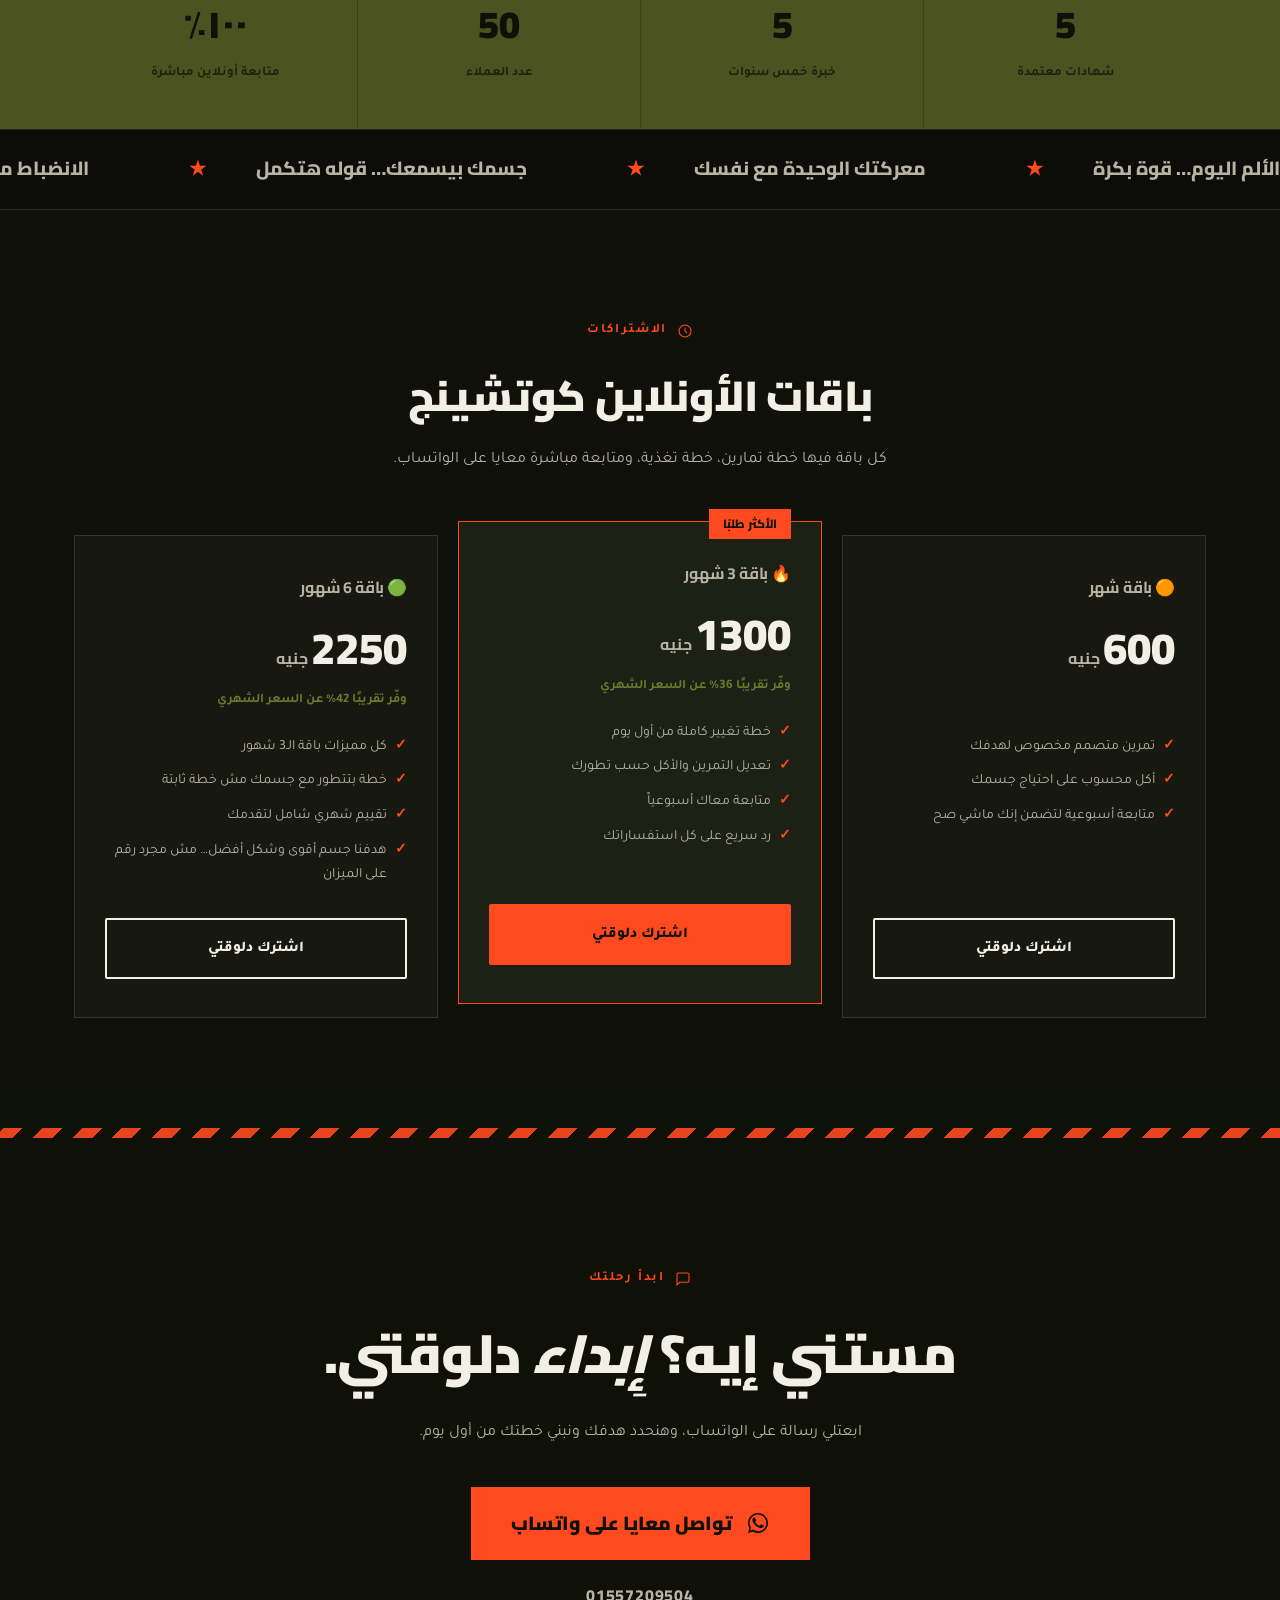
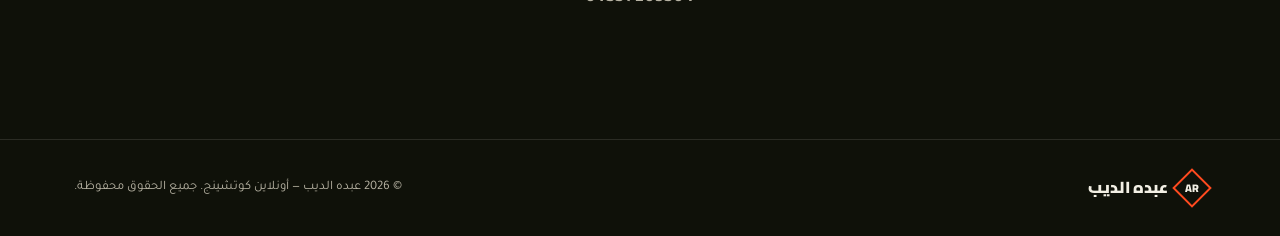
==== commit 761473d8: "Update" ====
--- a/index.html
+++ b/index.html
@@ -1,17 +1,68 @@
 <!DOCTYPE html>
 <html lang="ar" dir="rtl">
 
+
 <head>
+  <meta name="google-site-verification" content="google323e3ed6d66efc6b">
   <meta charset="UTF-8">
   <meta name="viewport" content="width=device-width, initial-scale=1.0, viewport-fit=cover">
-  <title>عبده الديب | أونلاين كوتشينج – تخسيس · تأهيل عسكري · تضخيم</title>
+
+  <title>عبده الديب | مدرب شخصي أونلاين للتخسيس والتضخيم والتأهيل العسكري</title>
+
+  <meta name="description" content="عبده الديب، مدرب كمال أجسام ولياقة بدنية معتمد. برامج أونلاين للتخسيس وحرق الدهون، بناء العضلات والتضخيم، والتأهيل للكليات العسكرية مع خطط تدريب وتغذية ومتابعة شخصية.">
+
+  <meta name="keywords" content="عبده الديب, Abdo El Deep, مدرب شخصي, اونلاين كوتشينج, تخسيس, حرق الدهون, تضخيم العضلات, بناء العضلات, تأهيل عسكري, تدريب رياضي">
+
+  <meta name="author" content="عبده الديب">
+  <meta name="robots" content="index, follow, max-image-preview:large">
+  <meta name="language" content="Arabic">
+
+  <link rel="canonical" href="https://coacheldeep.runasp.net/">
+
+  <meta property="og:type" content="website">
+  <meta property="og:locale" content="ar_EG">
+  <meta property="og:title" content="عبده الديب | أونلاين كوتشينج">
+  <meta property="og:description" content="ابدأ رحلتك مع برامج التخسيس والتضخيم والتأهيل العسكري، بخطة تدريب وتغذية ومتابعة شخصية.">
+  <meta property="og:url" content="https://coacheldeep.runasp.net/">
+  <meta property="og:site_name" content="Abdo El Deep">
+  <meta property="og:image" content="https://coacheldeep.runasp.net/img/img2.jfif">
+
+  <meta name="twitter:card" content="summary_large_image">
+  <meta name="twitter:title" content="عبده الديب | أونلاين كوتشينج">
+  <meta name="twitter:description" content="تخسيس، تضخيم وتأهيل عسكري مع متابعة شخصية أونلاين.">
+  <meta name="twitter:image" content="https://coacheldeep.runasp.net/img/img2.jfif">
+
+  <meta name="theme-color" content="#0F1109">
+
   <link rel="preconnect" href="https://fonts.googleapis.com">
   <link rel="preconnect" href="https://fonts.gstatic.com" crossorigin>
-  <link
-    href="https://fonts.googleapis.com/css2?family=Cairo:wght@400;600;700;800;900&family=Tajawal:wght@300;400;500;700;900&display=swap"
-    rel="stylesheet">
+
+  <link href="https://fonts.googleapis.com/css2?family=Cairo:wght@400;600;700;800;900&family=Tajawal:wght@300;400;500;700;900&display=swap" rel="stylesheet">
+
   <link rel="stylesheet" href="style.css">
+
+  <script type="application/ld+json">
+  {
+    "@context": "https://schema.org",
+    "@type": "Person",
+    "name": "عبده الديب",
+    "alternateName": "Abdo El Deep",
+    "url": "https://coacheldeep.runasp.net/",
+    "jobTitle": "مدرب كمال أجسام ولياقة بدنية",
+    "description": "مدرب شخصي يقدم برامج أونلاين للتخسيس وبناء العضلات والتأهيل البدني للكليات العسكرية.",
+    "knowsAbout": [
+      "Bodybuilding",
+      "Fitness Training",
+      "Weight Loss",
+      "Muscle Building",
+      "Military Fitness Preparation",
+      "Sports Rehabilitation"
+    ],
+    "inLanguage": "ar"
+  }
+  </script>
 </head>
+
 
 <body>
 
@@ -274,7 +325,7 @@
             <li>متابعة معاك أسبوعياً</li>
             <li>رد سريع على كل استفساراتك</li>
           </ul>
-          <a class="btn btn-primary" href="signup.html?plan=باقة%203%20شهور&price=1150">اشترك دلوقتي</a>
+          <a class="btn btn-primary" href="signup.html?plan=باقة%203%20شهور&price=1300">اشترك دلوقتي</a>
         </div>
 
         <div class="price-card reveal">
@@ -287,7 +338,7 @@
             <li>تقييم شهري شامل لتقدمك</li>
             <li>هدفنا جسم أقوى وشكل أفضل… مش مجرد رقم على الميزان</li>
           </ul>
-          <a class="btn btn-outline" href="signup.html?plan=باقة%206%20شهور&price=2100">اشترك دلوقتي</a>
+          <a class="btn btn-outline" href="signup.html?plan=باقة%206%20شهور&price=22500">اشترك دلوقتي</a>
         </div>
       </div>
     </div>
--- a/style.css
+++ b/style.css
@@ -0,0 +1,1378 @@
+    :root {
+        --ink        : #F2EFE4;
+        --ink-dim    : #B8B4A4;
+        --bg         : #0F1109;
+        --bg-panel   : #171911;
+        --bg-panel-2 : #1D2015;
+        --olive      : #4B5320;
+        --olive-light: #6B7A2C;
+        --steel      : #3E4C59;
+        --ember      : #FF4A1F;
+        --ember-dim  : #C93A17;
+        --line       : rgba(242, 239, 228, 0.12);
+        --radius     : 2px;
+    }
+
+    * {
+        box-sizing: border-box;
+        margin    : 0;
+        padding   : 0;
+    }
+
+    html {
+        scroll-behavior: smooth;
+    }
+
+    body {
+        background : var(--bg);
+        color      : var(--ink);
+        font-family: 'Tajawal', sans-serif;
+        line-height: 1.7;
+        overflow-x : hidden;
+    }
+
+    body.no-scroll {
+        overflow: hidden;
+    }
+
+    img {
+        max-width: 100%;
+        display  : block;
+    }
+
+    a {
+        color          : inherit;
+        text-decoration: none;
+    }
+
+    ul {
+        list-style: none;
+    }
+
+    h1,
+    h2,
+    h3,
+    .display {
+        font-family   : 'Cairo', sans-serif;
+        font-weight   : 900;
+        letter-spacing: -0.01em;
+    }
+
+    .wrap {
+        max-width: 1180px;
+        margin   : 0 auto;
+        padding  : 0 24px;
+    }
+
+    /* ---------- texture / noise ---------- */
+    .grain {
+        position        : fixed;
+        inset           : 0;
+        pointer-events  : none;
+        z-index         : 999;
+        opacity         : 0.035;
+        mix-blend-mode  : overlay;
+        background-image: url("data:image/svg+xml,%3Csvg xmlns='http://www.w3.org/2000/svg' width='120' height='120'%3E%3Cfilter id='n'%3E%3CfeTurbulence type='fractalNoise' baseFrequency='0.9' numOctaves='2' stitchTiles='stitch'/%3E%3C/filter%3E%3Crect width='100%25' height='100%25' filter='url(%23n)'/%3E%3C/svg%3E");
+    }
+
+    .hazard {
+        height    : 10px;
+        background: repeating-linear-gradient(-45deg, var(--ember) 0 14px, #0F1109 14px 28px);
+        opacity   : 0.9;
+    }
+
+    .hazard.olive {
+        background: repeating-linear-gradient(-45deg, var(--olive-light) 0 14px, #0F1109 14px 28px);
+    }
+
+    /* ---------- eyebrow / reticle label ---------- */
+    .eyebrow {
+        display       : inline-flex;
+        align-items   : center;
+        gap           : 10px;
+        font-family   : 'Tajawal', sans-serif;
+        font-weight   : 700;
+        font-size     : 13px;
+        letter-spacing: .14em;
+        color         : var(--ember);
+        text-transform: uppercase;
+        margin-bottom : 18px;
+    }
+
+    .eyebrow svg {
+        width : 16px;
+        height: 16px;
+        flex  : none;
+    }
+
+    /* ---------- scroll-reveal animation ---------- */
+    @media (prefers-reduced-motion: no-preference) {
+        .reveal,
+        .client-card,
+        .cert-card,
+        .program,
+        .price-card,
+        .stat {
+            opacity  : 0;
+            transform: translateY(28px);
+            transition: opacity .7s cubic-bezier(.2, .7, .2, 1), transform .7s cubic-bezier(.2, .7, .2, 1);
+            transition-delay: var(--reveal-delay, 0ms);
+        }
+
+        .reveal.in-view,
+        .client-card.in-view,
+        .cert-card.in-view,
+        .program.in-view,
+        .price-card.in-view,
+        .stat.in-view {
+            opacity  : 1;
+            transform: translateY(0);
+        }
+    }
+
+    /* ---------- header ---------- */
+    header {
+        position       : fixed;
+        top            : 0;
+        right          : 0;
+        left           : 0;
+        z-index        : 500;
+        display        : flex;
+        align-items    : center;
+        justify-content: space-between;
+        padding        : 16px 28px;
+        background     : rgba(15, 17, 9, 0.78);
+        backdrop-filter: blur(10px);
+        border-bottom  : 1px solid var(--line);
+    }
+
+    .logo {
+        font-family: 'Cairo', sans-serif;
+        font-weight: 900;
+        font-size  : 20px;
+        display    : flex;
+        align-items: center;
+        gap        : 10px;
+    }
+
+    .logo .badge {
+        width          : 34px;
+        height         : 34px;
+        border         : 2px solid var(--ember);
+        display        : flex;
+        align-items    : center;
+        justify-content: center;
+        font-size      : 14px;
+        transform      : rotate(45deg);
+        flex           : none;
+    }
+
+    .logo .badge span {
+        transform: rotate(-45deg);
+    }
+
+    nav ul {
+        display: flex;
+        gap    : 30px;
+    }
+
+    nav a {
+        font-size  : 14px;
+        font-weight: 700;
+        color      : var(--ink-dim);
+        transition : color .2s;
+    }
+
+    nav a:hover {
+        color: var(--ember);
+    }
+
+    .nav-cta {
+        background   : var(--ember);
+        color        : #0F1109;
+        padding      : 10px 20px;
+        font-weight  : 800;
+        font-size    : 14px;
+        border-radius: var(--radius);
+        display      : flex;
+        align-items  : center;
+        gap          : 8px;
+        transition   : transform .15s, background .2s;
+    }
+
+    .nav-cta:hover {
+        background: #ff623c;
+        transform : translateY(-1px);
+    }
+
+    .burger {
+        display   : none;
+        font-size : 26px;
+        background: none;
+        border    : none;
+        color     : var(--ink);
+        cursor    : pointer;
+        line-height: 1;
+        padding   : 4px 6px;
+    }
+
+    /* ---------- mobile nav drawer ---------- */
+    #mnav {
+        position      : fixed;
+        inset         : 0;
+        z-index       : 600;
+        background    : #0F1109;
+        padding       : 100px 30px 40px;
+        transform     : translateX(100%);
+        transition    : transform .35s cubic-bezier(.2, .7, .2, 1);
+        overflow-y    : auto;
+    }
+
+    [dir="rtl"] #mnav {
+        transform: translateX(100%);
+    }
+
+    #mnav.active {
+        transform: translateX(0);
+    }
+
+    #mnav ul {
+        display       : flex;
+        flex-direction: column;
+        gap           : 26px;
+        font-family   : 'Cairo';
+        font-weight   : 800;
+        font-size     : 22px;
+    }
+
+    .mnav-close {
+        position  : absolute;
+        top       : 20px;
+        left      : 24px;
+        font-size : 32px;
+        background: none;
+        border    : none;
+        color     : var(--ink);
+        cursor    : pointer;
+        line-height: 1;
+    }
+
+    /* ---------- hero ---------- */
+
+    .hero {
+        position   : relative;
+        min-height : 100svh;
+        display    : flex;
+        align-items: flex-end;
+        padding    : 140px 0 90px;
+        isolation  : isolate;
+    }
+
+    .hero-bg {
+        position: absolute;
+        inset   : 0;
+        z-index : -2;
+        background: url('img/hero.png') center 40%/cover no-repeat;
+        filter  : contrast(1.08) brightness(0.95);
+    }
+
+    .hero-bg::after {
+        content   : '';
+        position  : absolute;
+        inset     : 0;
+        background:
+            linear-gradient(180deg, rgba(15, 17, 9, .55) 0%, rgba(15, 17, 9, .35) 35%, rgba(15, 17, 9, .94) 92%),
+            linear-gradient(90deg, rgba(15, 17, 9, .85) 0%, rgba(15, 17, 9, .15) 55%);
+    }
+
+    .hero-content {
+        max-width: 680px;
+        position : relative;
+    }
+
+    .hero h1 {
+        font-size    : clamp(34px, 6vw, 68px);
+        line-height  : 1.06;
+        margin-bottom: 20px;
+        text-shadow  : 0 4px 30px rgba(0, 0, 0, .4);
+    }
+
+    .hero h1 em {
+        font-style: normal;
+        color     : var(--ember);
+    }
+
+    .hero p {
+        font-size    : clamp(15px, 2.4vw, 18px);
+        color        : var(--ink-dim);
+        max-width    : 520px;
+        margin-bottom: 34px;
+    }
+
+    .hero-actions {
+        display : flex;
+        flex-wrap: wrap;
+        gap     : 14px;
+    }
+
+    .btn {
+        display      : inline-flex;
+        align-items  : center;
+        gap          : 10px;
+        padding      : 16px 28px;
+        font-weight  : 800;
+        font-size    : 15px;
+        border-radius: var(--radius);
+        border       : 2px solid transparent;
+        cursor       : pointer;
+        transition   : transform .15s, background .2s, border-color .2s;
+        text-align   : center;
+    }
+
+    .btn-primary {
+        background: var(--ember);
+        color     : #0F1109;
+    }
+
+    .btn-primary:hover {
+        background: #ff623c;
+        transform : translateY(-2px);
+    }
+
+    .btn-outline {
+        border-color: var(--ink);
+        color       : var(--ink);
+    }
+
+    .btn-outline:hover {
+        border-color: var(--ember);
+        color       : var(--ember);
+        transform   : translateY(-2px);
+    }
+
+    .hero-tags {
+        margin-top : 44px;
+        display    : flex;
+        gap        : 22px;
+        flex-wrap  : wrap;
+        font-family: 'Cairo', sans-serif;
+        font-weight: 700;
+        font-size  : 13px;
+        color      : var(--ink-dim);
+    }
+
+    .hero-tags li {
+        display    : flex;
+        align-items: center;
+        gap        : 8px;
+    }
+
+    .hero-tags li::before {
+        content   : '';
+        width     : 6px;
+        height    : 6px;
+        background: var(--ember);
+    }
+
+    /* ---------- section shell ---------- */
+    section {
+        padding: 110px 0;
+    }
+
+    .section-head {
+        max-width    : 640px;
+        margin-bottom: 60px;
+    }
+
+    .section-head h2 {
+        font-size    : clamp(26px, 4vw, 42px);
+        margin-bottom: 16px;
+    }
+
+    .section-head p {
+        color    : var(--ink-dim);
+        font-size: 16px;
+    }
+
+    /* ---------- about / credentials ---------- */
+    .about {
+        background: var(--bg-panel);
+    }
+
+    .about-grid {
+        display              : grid;
+        grid-template-columns: 1fr 1fr;
+        gap                  : 70px;
+        align-items          : start;
+    }
+
+    .about-body p {
+        color        : var(--ink-dim);
+        margin-bottom: 16px;
+        font-size    : 16px;
+    }
+
+    .cred-list {
+        margin-top    : 26px;
+        display       : flex;
+        flex-direction: column;
+        gap           : 14px;
+    }
+
+    .cred-list li {
+        display       : flex;
+        align-items   : center;
+        gap           : 14px;
+        font-family   : 'Cairo', sans-serif;
+        font-weight   : 700;
+        font-size     : 15px;
+        padding-bottom: 14px;
+        border-bottom : 1px solid var(--line);
+    }
+
+    .cred-list li .num {
+        color    : var(--ember);
+        font-size: 13px;
+        min-width: 26px;
+    }
+
+    .cert-wall {
+        display              : grid;
+        grid-template-columns: 1fr 1fr;
+        gap                  : 16px;
+    }
+
+    .cert-card {
+        position    : relative;
+        background  : #0c0d08;
+        border      : 1px solid var(--line);
+        overflow    : hidden;
+        aspect-ratio: 3/4;
+        cursor      : pointer;
+    }
+
+    .cert-card img {
+        width     : 100%;
+        height    : 100%;
+        object-fit: cover;
+        transition: transform .5s;
+    }
+
+    .cert-card:hover img {
+        transform: scale(1.06);
+    }
+
+    .cert-card .tag {
+        position   : absolute;
+        bottom     : 0;
+        right      : 0;
+        left       : 0;
+        background : linear-gradient(0deg, rgba(0, 0, 0, .92), transparent);
+        padding    : 14px 12px 10px;
+        font-family: 'Cairo', sans-serif;
+        font-weight: 800;
+        font-size  : 12.5px;
+    }
+
+    .cert-card.wide {
+        grid-column : span 2;
+        aspect-ratio: 16/8;
+    }
+
+    /* lightbox */
+    .lightbox {
+        position       : fixed;
+        inset          : 0;
+        z-index        : 1000;
+        background     : rgba(9, 10, 6, .92);
+        display        : none;
+        align-items    : center;
+        justify-content: center;
+        padding        : 30px;
+        backdrop-filter: blur(4px);
+    }
+
+    .lightbox.active {
+        display: flex;
+    }
+
+    .lightbox img {
+        max-height: 88vh;
+        max-width : 92vw;
+        border    : 1px solid var(--line);
+    }
+
+    .lightbox-close {
+        position   : absolute;
+        top        : 24px;
+        left       : 24px;
+        font-size  : 32px;
+        color      : var(--ink);
+        background : none;
+        border     : none;
+        cursor     : pointer;
+        line-height: 1;
+    }
+
+    /* ---------- programs ---------- */
+    .programs {
+        position: relative;
+    }
+
+    .program-grid {
+        display              : grid;
+        grid-template-columns: repeat(3, 1fr);
+        gap                  : 2px;
+        background           : var(--line);
+        border               : 1px solid var(--line);
+    }
+
+    a.program,
+    .program {
+        display        : flex;
+        background     : var(--bg);
+        position       : relative;
+        overflow       : hidden;
+        min-height     : 560px;
+        flex-direction : column;
+        justify-content: flex-end;
+        transition     : min-height .3s;
+        color          : inherit;
+        cursor         : pointer;
+    }
+
+    .program-img {
+        position           : absolute;
+        inset              : 0;
+        z-index            : 0;
+        background-size    : cover;
+        background-position: center;
+        filter             : grayscale(0.55) contrast(1.05) brightness(0.6);
+        transition         : filter .4s, transform .6s;
+    }
+
+    .program:hover .program-img {
+        filter   : grayscale(0) brightness(0.5);
+        transform: scale(1.05);
+    }
+
+    .program::after {
+        content   : '';
+        position  : absolute;
+        inset     : 0;
+        z-index   : 1;
+        background: linear-gradient(0deg, rgba(15, 17, 9, .97) 10%, rgba(15, 17, 9, .55) 55%, rgba(15, 17, 9, .15) 100%);
+    }
+
+    .program-body {
+        position: relative;
+        z-index : 2;
+        padding : 34px 30px;
+    }
+
+    .program-index {
+        font-family   : 'Cairo', sans-serif;
+        font-weight   : 900;
+        font-size     : 13px;
+        color         : var(--ember);
+        letter-spacing: .1em;
+        margin-bottom : 14px;
+        display       : block;
+    }
+
+    .program h3 {
+        font-size    : 26px;
+        margin-bottom: 14px;
+        line-height  : 1.25;
+    }
+
+    .program p {
+        color        : var(--ink-dim);
+        font-size    : 14.5px;
+        margin-bottom: 18px;
+    }
+
+    .program-list {
+        display       : flex;
+        flex-direction: column;
+        gap           : 8px;
+        font-size     : 13.5px;
+        color         : var(--ink);
+        margin-bottom : 20px;
+    }
+
+    .program-list li {
+        display    : flex;
+        gap        : 8px;
+        align-items: flex-start;
+    }
+
+    .program-list li::before {
+        content: '—';
+        color  : var(--ember);
+        flex   : none;
+    }
+
+    .program-cta {
+        display       : inline-flex;
+        align-items   : center;
+        gap           : 8px;
+        font-family   : 'Cairo', sans-serif;
+        font-weight   : 800;
+        font-size     : 13px;
+        color         : var(--ember);
+        transition    : gap .2s;
+    }
+
+    .program-cta svg {
+        width     : 15px;
+        height    : 15px;
+        transform : rotate(180deg);
+        transition: transform .2s;
+    }
+
+    [dir="rtl"] .program-cta svg {
+        transform: rotate(0deg);
+    }
+
+    .program:hover .program-cta {
+        gap: 12px;
+    }
+
+    /* ---------- stats strip ---------- */
+    .stats {
+        background: var(--olive);
+        padding   : 0;
+    }
+
+    .stats-grid {
+        display              : grid;
+        grid-template-columns: repeat(4, 1fr);
+    }
+
+    .stat {
+        padding    : 44px 20px;
+        text-align : center;
+        border-left: 1px solid rgba(15, 17, 9, .25);
+    }
+
+    .stat:last-child {
+        border-left: none;
+    }
+
+    .stat .n {
+        font-family: 'Cairo', sans-serif;
+        font-weight: 900;
+        font-size  : 38px;
+        color      : #0F1109;
+    }
+
+    .stat .l {
+        font-size  : 13px;
+        font-weight: 700;
+        color      : rgba(15, 17, 9, .75);
+        margin-top : 6px;
+    }
+
+    /* ---------- ticker ---------- */
+    .ticker-wrap {
+        background   : #0c0d08;
+        border-top   : 1px solid var(--line);
+        border-bottom: 1px solid var(--line);
+        padding      : 22px 0;
+        overflow     : hidden;
+        white-space  : nowrap;
+    }
+
+    .ticker {
+        display  : inline-flex;
+        gap      : 50px;
+        animation: scroll 34s linear infinite;
+    }
+
+    .ticker span {
+        font-family: 'Cairo', sans-serif;
+        font-weight: 800;
+        font-size  : 19px;
+        color      : var(--ink-dim);
+        display    : flex;
+        align-items: center;
+        gap        : 50px;
+    }
+
+    .ticker span em {
+        color      : var(--ember);
+        font-style : normal;
+        margin-left: 50px;
+    }
+
+    @keyframes scroll {
+        from {
+            transform: translateX(0);
+        }
+
+        to {
+            transform: translateX(-50%);
+        }
+    }
+
+    /* ---------- pricing ---------- */
+    .pricing {
+        position: relative;
+        background:
+            linear-gradient(180deg, rgba(15, 17, 9, .93), rgba(15, 17, 9, .97)),
+            url('https://images.unsplash.com/photo-1689514226984-15f849652eaa?fm=jpg&q=60&w=1800&auto=format&fit=crop') center/cover;
+    }
+
+    .price-grid {
+        display              : grid;
+        grid-template-columns: repeat(3, 1fr);
+        gap                  : 20px;
+    }
+
+    .price-card {
+        background    : var(--bg-panel);
+        border        : 1px solid var(--line);
+        padding       : 38px 30px;
+        display       : flex;
+        flex-direction: column;
+        position      : relative;
+    }
+
+    .price-card.featured {
+        border-color: var(--ember);
+        background  : var(--bg-panel-2);
+        transform   : translateY(-14px);
+    }
+
+    .price-badge {
+        position   : absolute;
+        top        : -13px;
+        right      : 30px;
+        background : var(--ember);
+        color      : #0F1109;
+        font-family: 'Cairo', sans-serif;
+        font-weight: 800;
+        font-size  : 12px;
+        padding    : 5px 14px;
+    }
+
+    .price-card h3 {
+        font-family  : 'Cairo', sans-serif;
+        font-weight  : 700;
+        font-size    : 16px;
+        color        : var(--ink-dim);
+        margin-bottom: 10px;
+    }
+
+    .price-amount {
+        font-family  : 'Cairo', sans-serif;
+        font-weight  : 900;
+        font-size    : 44px;
+        margin-bottom: 4px;
+    }
+
+    .price-amount span {
+        font-size  : 16px;
+        font-weight: 700;
+        color      : var(--ink-dim);
+    }
+
+    .price-save {
+        font-size    : 13px;
+        color        : var(--olive-light);
+        font-weight  : 700;
+        margin-bottom: 24px;
+    }
+
+    .price-card ul {
+        display       : flex;
+        flex-direction: column;
+        gap           : 11px;
+        margin-bottom : 30px;
+        flex          : 1;
+    }
+
+    .price-card ul li {
+        font-size: 14px;
+        color    : var(--ink-dim);
+        display  : flex;
+        gap      : 8px;
+    }
+
+    .price-card ul li::before {
+        content    : '✓';
+        color      : var(--ember);
+        font-weight: 800;
+    }
+
+    .price-card .btn {
+        justify-content: center;
+        width          : 100%;
+    }
+
+    /* ---------- CTA / contact ---------- */
+    .contact {
+        text-align: center;
+        padding   : 130px 0;
+    }
+
+    .contact h2 {
+        font-size    : clamp(28px, 5vw, 54px);
+        margin-bottom: 20px;
+    }
+
+    .contact p {
+        color    : var(--ink-dim);
+        max-width: 520px;
+        margin   : 0 auto 40px;
+    }
+
+    .whatsapp-btn {
+        display    : inline-flex;
+        align-items: center;
+        gap        : 14px;
+        background : var(--ember);
+        color      : #0F1109;
+        padding    : 20px 40px;
+        font-family: 'Cairo', sans-serif;
+        font-weight: 900;
+        font-size  : 19px;
+        transition : transform .15s, background .2s;
+    }
+
+    .whatsapp-btn:hover {
+        background: #ff623c;
+        transform : translateY(-2px);
+    }
+
+    .phone-line {
+        margin-top    : 22px;
+        font-family   : 'Cairo', sans-serif;
+        font-weight   : 800;
+        font-size     : 16px;
+        color         : var(--ink-dim);
+        letter-spacing: .05em;
+    }
+
+    /* ---------- footer ---------- */
+    footer {
+        border-top     : 1px solid var(--line);
+        padding        : 34px 0;
+        display        : flex;
+        justify-content: space-between;
+        align-items    : center;
+        flex-wrap      : wrap;
+        gap            : 16px;
+    }
+
+    footer .fnote {
+        color    : var(--ink-dim);
+        font-size: 13px;
+    }
+
+    /* floating whatsapp */
+    .float-wa {
+        position       : fixed;
+        bottom         : 26px;
+        left           : 26px;
+        z-index        : 400;
+        width          : 58px;
+        height         : 58px;
+        background     : var(--ember);
+        color          : #0F1109;
+        display        : flex;
+        align-items    : center;
+        justify-content: center;
+        border-radius  : 50%;
+        box-shadow     : 0 10px 30px rgba(255, 74, 31, .4);
+        transition     : transform .2s;
+    }
+
+    .float-wa:hover {
+        transform: scale(1.08);
+    }
+
+    /* =====================================================
+    RESULTS / CLIENT GALLERY PAGES
+    ===================================================== */
+
+    .results-hero {
+        position        : relative;
+        padding         : 150px 0 70px;
+        background      : var(--bg-panel);
+        overflow        : hidden;
+    }
+
+    .results-hero::before {
+        content   : '';
+        position  : absolute;
+        inset     : 0;
+        background: repeating-linear-gradient(-45deg, var(--line) 0 1px, transparent 1px 34px);
+        opacity   : .5;
+        pointer-events: none;
+    }
+
+    .back-link {
+        display    : inline-flex;
+        align-items: center;
+        gap        : 8px;
+        font-family: 'Cairo', sans-serif;
+        font-weight: 800;
+        font-size  : 13px;
+        color      : var(--ink-dim);
+        margin-bottom: 26px;
+        transition : color .2s;
+    }
+
+    .back-link svg {
+        width : 16px;
+        height: 16px;
+        transform: rotate(180deg);
+    }
+
+    [dir="rtl"] .back-link svg {
+        transform: none;
+    }
+
+    .back-link:hover {
+        color: var(--ember);
+    }
+
+    .results-hero h1 {
+        font-size    : clamp(30px, 5vw, 52px);
+        margin-bottom: 18px;
+        position     : relative;
+    }
+
+    .results-hero p {
+        color    : var(--ink-dim);
+        max-width: 620px;
+        font-size: 16px;
+        position : relative;
+    }
+
+    .results-hero .duration-note {
+        display       : inline-flex;
+        align-items   : center;
+        gap           : 10px;
+        margin-top    : 26px;
+        font-family   : 'Cairo', sans-serif;
+        font-weight   : 800;
+        font-size     : 13px;
+        color         : var(--ember);
+        position      : relative;
+    }
+
+    .client-grid {
+        display              : grid;
+        grid-template-columns: repeat(auto-fit, minmax(300px, 1fr));
+        gap                  : 26px;
+        padding              : 90px 0;
+    }
+
+    .client-card {
+        background : var(--bg-panel);
+        border     : 1px solid var(--line);
+        overflow   : hidden;
+    }
+
+    .client-photo {
+        position    : relative;
+        overflow    : hidden;
+        background  : #0c0d08;
+        /* explicitly not interactive: photos are for reference only, no zoom-on-click */
+        cursor      : default;
+    }
+
+    .client-photo img {
+        width      : 100%;
+        height     : auto;
+        display    : block;
+        object-fit : contain;
+        pointer-events: none;
+        user-select: none;
+    }
+
+    /* graceful placeholder for missing client photos */
+    .client-photo.img-missing {
+        aspect-ratio   : 16/10;
+        display        : flex;
+        align-items    : center;
+        justify-content: center;
+        background     : linear-gradient(135deg, var(--bg-panel-2), #0c0d08);
+    }
+
+    .client-photo.img-missing img {
+        display: none;
+    }
+
+    .client-photo.img-missing::after {
+        content    : 'ضيف صورة العميل هنا';
+        font-family: 'Tajawal', sans-serif;
+        font-size  : 12px;
+        color      : var(--ink-dim);
+        text-align : center;
+        padding    : 0 14px;
+    }
+
+    .client-info {
+        padding        : 18px 22px;
+        display        : flex;
+        align-items    : center;
+        justify-content: center;
+    }
+
+    .duration-badge {
+        display    : inline-flex;
+        align-items: center;
+        gap        : 8px;
+        background : var(--olive);
+        color      : #0F1109;
+        font-family: 'Cairo', sans-serif;
+        font-weight: 800;
+        font-size  : 12.5px;
+        letter-spacing: .02em;
+        padding    : 7px 16px;
+        white-space: nowrap;
+    }
+
+    .duration-badge::before {
+        content: '⏱';
+        font-size: 12px;
+    }
+
+    /* =====================================================
+    SIGNUP FORM PAGE
+    ===================================================== */
+
+    .plan-summary {
+        display      : flex;
+        align-items  : center;
+        flex-wrap    : wrap;
+        gap          : 10px 14px;
+        background   : var(--bg-panel);
+        border       : 1px solid var(--ember);
+        padding      : 18px 22px;
+        margin-bottom: 34px;
+    }
+
+    .plan-summary-label {
+        font-family: 'Cairo', sans-serif;
+        font-weight: 700;
+        font-size  : 13px;
+        color      : var(--ink-dim);
+    }
+
+    .plan-summary-name {
+        font-family: 'Cairo', sans-serif;
+        font-weight: 900;
+        font-size  : 17px;
+        color      : var(--ink);
+    }
+
+    .plan-summary-price {
+        font-family  : 'Cairo', sans-serif;
+        font-weight  : 800;
+        font-size    : 14px;
+        color        : var(--ember);
+        margin-inline-start: auto;
+    }
+
+    .signup-form {
+        display       : flex;
+        flex-direction: column;
+        gap           : 22px;
+    }
+
+    .form-row {
+        display: grid;
+        grid-template-columns: 1fr 1fr;
+        gap    : 18px;
+    }
+
+    .form-group {
+        display       : flex;
+        flex-direction: column;
+        gap           : 8px;
+    }
+
+    .form-group label {
+        font-family: 'Cairo', sans-serif;
+        font-weight: 700;
+        font-size  : 13.5px;
+        color      : var(--ink);
+    }
+
+    .form-group label .optional {
+        font-family: 'Tajawal', sans-serif;
+        font-weight: 400;
+        color      : var(--ink-dim);
+        font-size  : 12.5px;
+    }
+
+    .form-group input,
+    .form-group textarea {
+        background   : var(--bg-panel);
+        border       : 1px solid var(--line);
+        color        : var(--ink);
+        font-family  : 'Tajawal', sans-serif;
+        font-size    : 15px;
+        padding      : 14px 16px;
+        border-radius: var(--radius);
+        outline      : none;
+        transition   : border-color .2s, background .2s;
+        width        : 100%;
+    }
+
+    .form-group textarea {
+        resize: vertical;
+        min-height: 100px;
+    }
+
+    .form-group input::placeholder,
+    .form-group textarea::placeholder {
+        color: rgba(184, 180, 164, .55);
+    }
+
+    .form-group input:focus,
+    .form-group textarea:focus {
+        border-color: var(--ember);
+        background  : var(--bg-panel-2);
+    }
+
+    .form-hint {
+        text-align: center;
+        color     : var(--ink-dim);
+        font-size : 12.5px;
+        margin-top: -6px;
+    }
+
+    /* ---------- responsive ---------- */
+    @media (max-width:920px) {
+
+        nav,
+        .nav-cta {
+            display: none;
+        }
+
+        .burger {
+            display: block;
+        }
+
+        .about-grid {
+            grid-template-columns: 1fr;
+            gap                  : 40px;
+        }
+
+        .program-grid {
+            grid-template-columns: 1fr;
+        }
+
+        .program {
+            min-height: 460px;
+        }
+
+        .price-grid {
+            grid-template-columns: 1fr;
+        }
+
+        .price-card.featured {
+            transform: none;
+        }
+
+        .stats-grid {
+            grid-template-columns: repeat(2, 1fr);
+        }
+
+        .stat {
+            border-bottom: 1px solid rgba(15, 17, 9, .25);
+        }
+
+        section {
+            padding: 80px 0;
+        }
+    }
+
+    @media (max-width:640px) {
+        header {
+            padding: 14px 18px;
+        }
+
+        .logo {
+            font-size: 17px;
+        }
+
+        .hero {
+            padding: 118px 0 60px;
+            min-height: auto;
+        }
+
+        .hero-actions {
+            flex-direction: column;
+            align-items   : stretch;
+        }
+
+        .hero-actions .btn {
+            justify-content: center;
+        }
+
+        .hero-tags {
+            gap       : 14px 20px;
+            margin-top: 32px;
+        }
+
+        section {
+            padding: 64px 0;
+        }
+
+        .section-head {
+            margin-bottom: 36px;
+        }
+
+        .cert-wall {
+            grid-template-columns: 1fr;
+        }
+
+        .cert-card.wide {
+            grid-column : span 1;
+            aspect-ratio: 4/3;
+        }
+
+        .program-body {
+            padding: 26px 22px;
+        }
+
+        .program {
+            min-height: 400px;
+        }
+
+        .ticker span {
+            font-size: 15px;
+            gap      : 30px;
+        }
+
+        .ticker span em {
+            margin-left: 30px;
+        }
+
+        .price-card {
+            padding: 30px 22px;
+        }
+
+        .contact {
+            padding: 90px 0;
+        }
+
+        .whatsapp-btn {
+            width          : 100%;
+            justify-content: center;
+            padding        : 18px 24px;
+            font-size      : 16px;
+        }
+
+        footer {
+            flex-direction: column;
+            align-items   : flex-start;
+            text-align    : right;
+        }
+
+        .float-wa {
+            width : 50px;
+            height: 50px;
+            bottom: 18px;
+            left  : 18px;
+        }
+
+        .results-hero {
+            padding: 118px 0 50px;
+        }
+
+        .client-grid {
+            grid-template-columns: 1fr;
+            padding              : 50px 0 70px;
+            gap                  : 20px;
+        }
+
+        .form-row {
+            grid-template-columns: 1fr;
+            gap: 22px;
+        }
+
+        .plan-summary-price {
+            margin-inline-start: 0;
+        }
+    }
+
+    @media (max-width:400px) {
+        .hero h1 {
+            font-size: 30px;
+        }
+
+        .stats-grid {
+            grid-template-columns: 1fr;
+        }
+
+        .stat {
+            border-left: none;
+        }
+    }
+
+    /* ===== نتائج العملاء من الـ API (ضيفه في آخر style.css) ===== */
+    .grid-status {
+    grid-column: 1 / -1;
+    text-align: center;
+    padding: 48px 16px;
+    font-size: 16px;
+    opacity: .75;
+    }
+
+    /* Before & After Images */
+    .client-pair {
+        display: grid;
+        grid-template-columns: repeat(2, minmax(0, 1fr));
+        gap: 6px;
+        align-items: stretch;
+    }
+
+    .client-pair .client-photo {
+        position: relative;
+        overflow: hidden;
+        height: 380px;
+        background: #0c0d08;
+        display: flex;
+        align-items: center;
+        justify-content: center;
+    }
+
+    .client-pair .client-photo img {
+        width: 100%;
+        height: 100%;
+        object-fit: contain;
+        display: block;
+    }
+
+    /* Before / After Label */
+    .ba-label {
+        position: absolute;
+        bottom: 10px;
+        inset-inline-start: 10px;
+        padding: 5px 14px;
+        border-radius: 4px;
+        font-size: 12px;
+        font-weight: 700;
+        background: rgba(0, 0, 0, .75);
+        color: #fff;
+        z-index: 2;
+    }
+
+    /* Mobile */
+    @media (max-width: 640px) {
+        .client-pair {
+            gap: 4px;
+        }
+
+        .client-pair .client-photo {
+            height: 280px;
+        }
+    }
